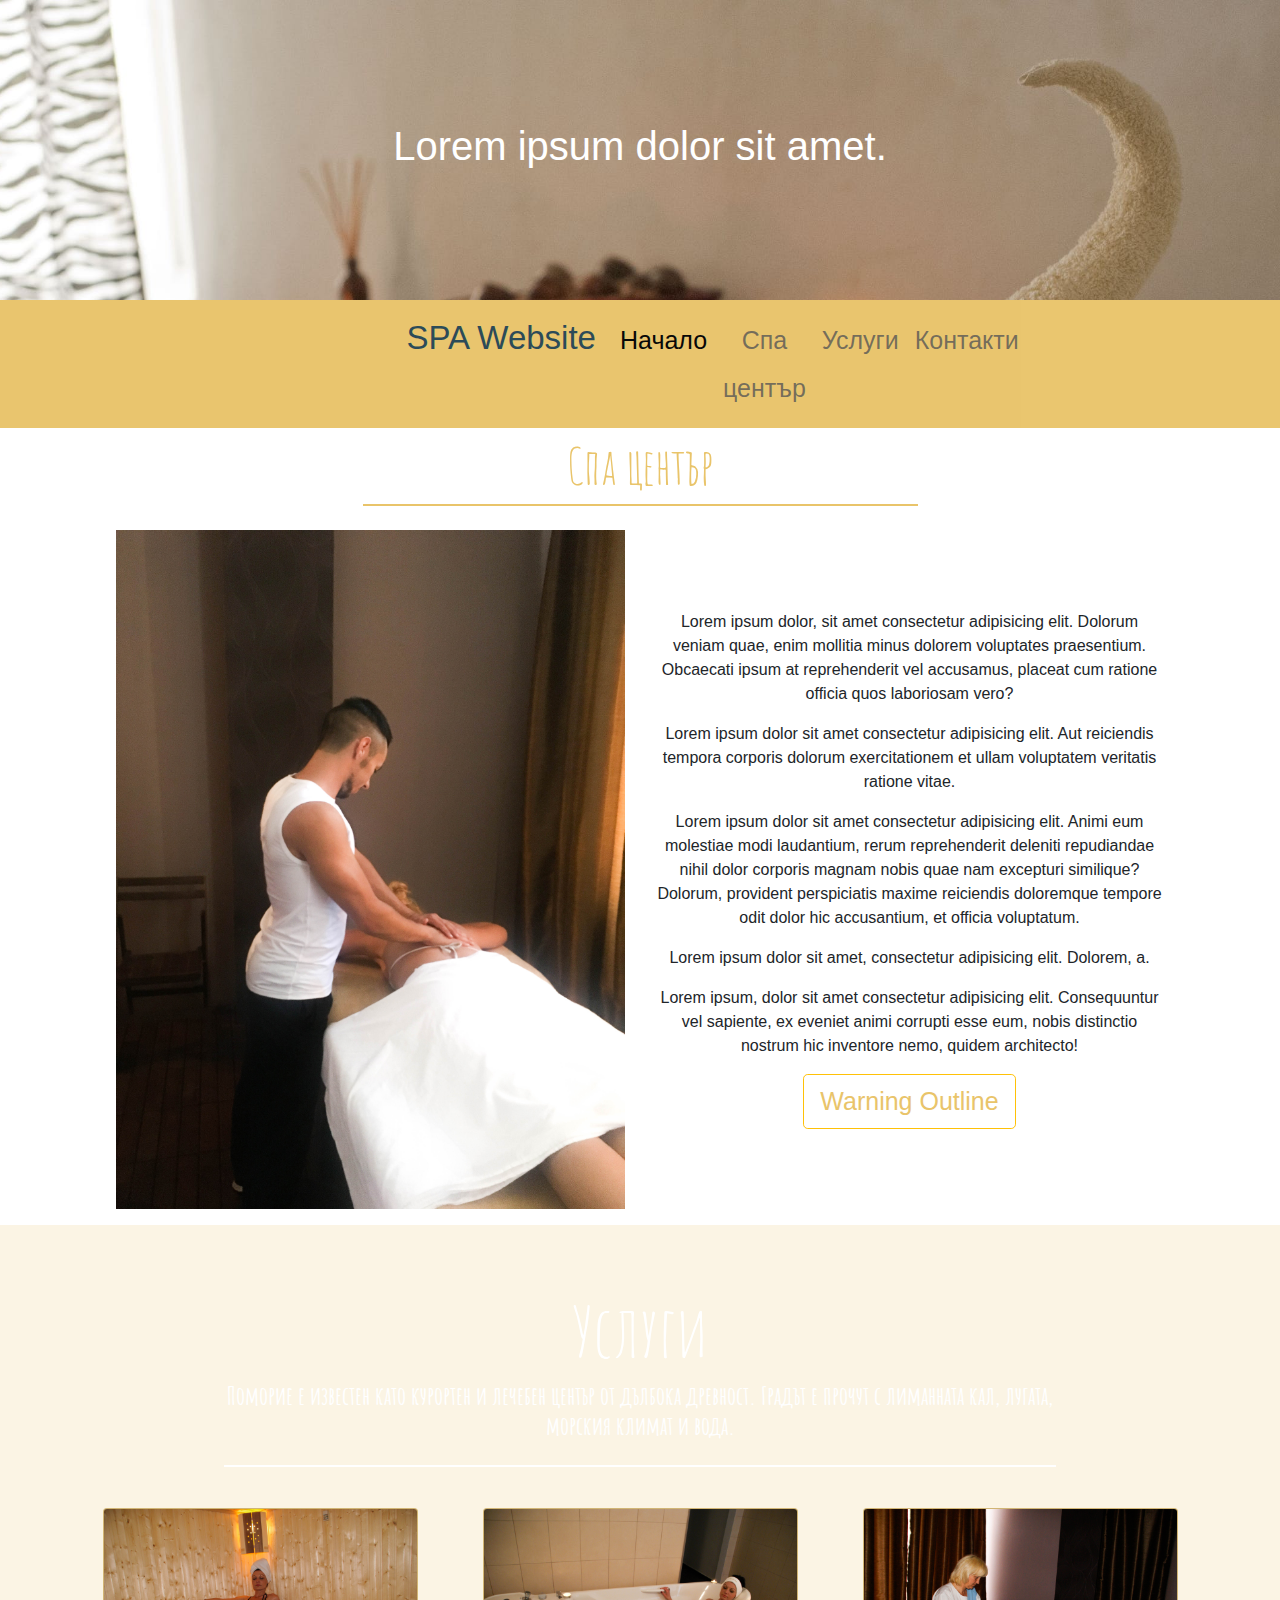
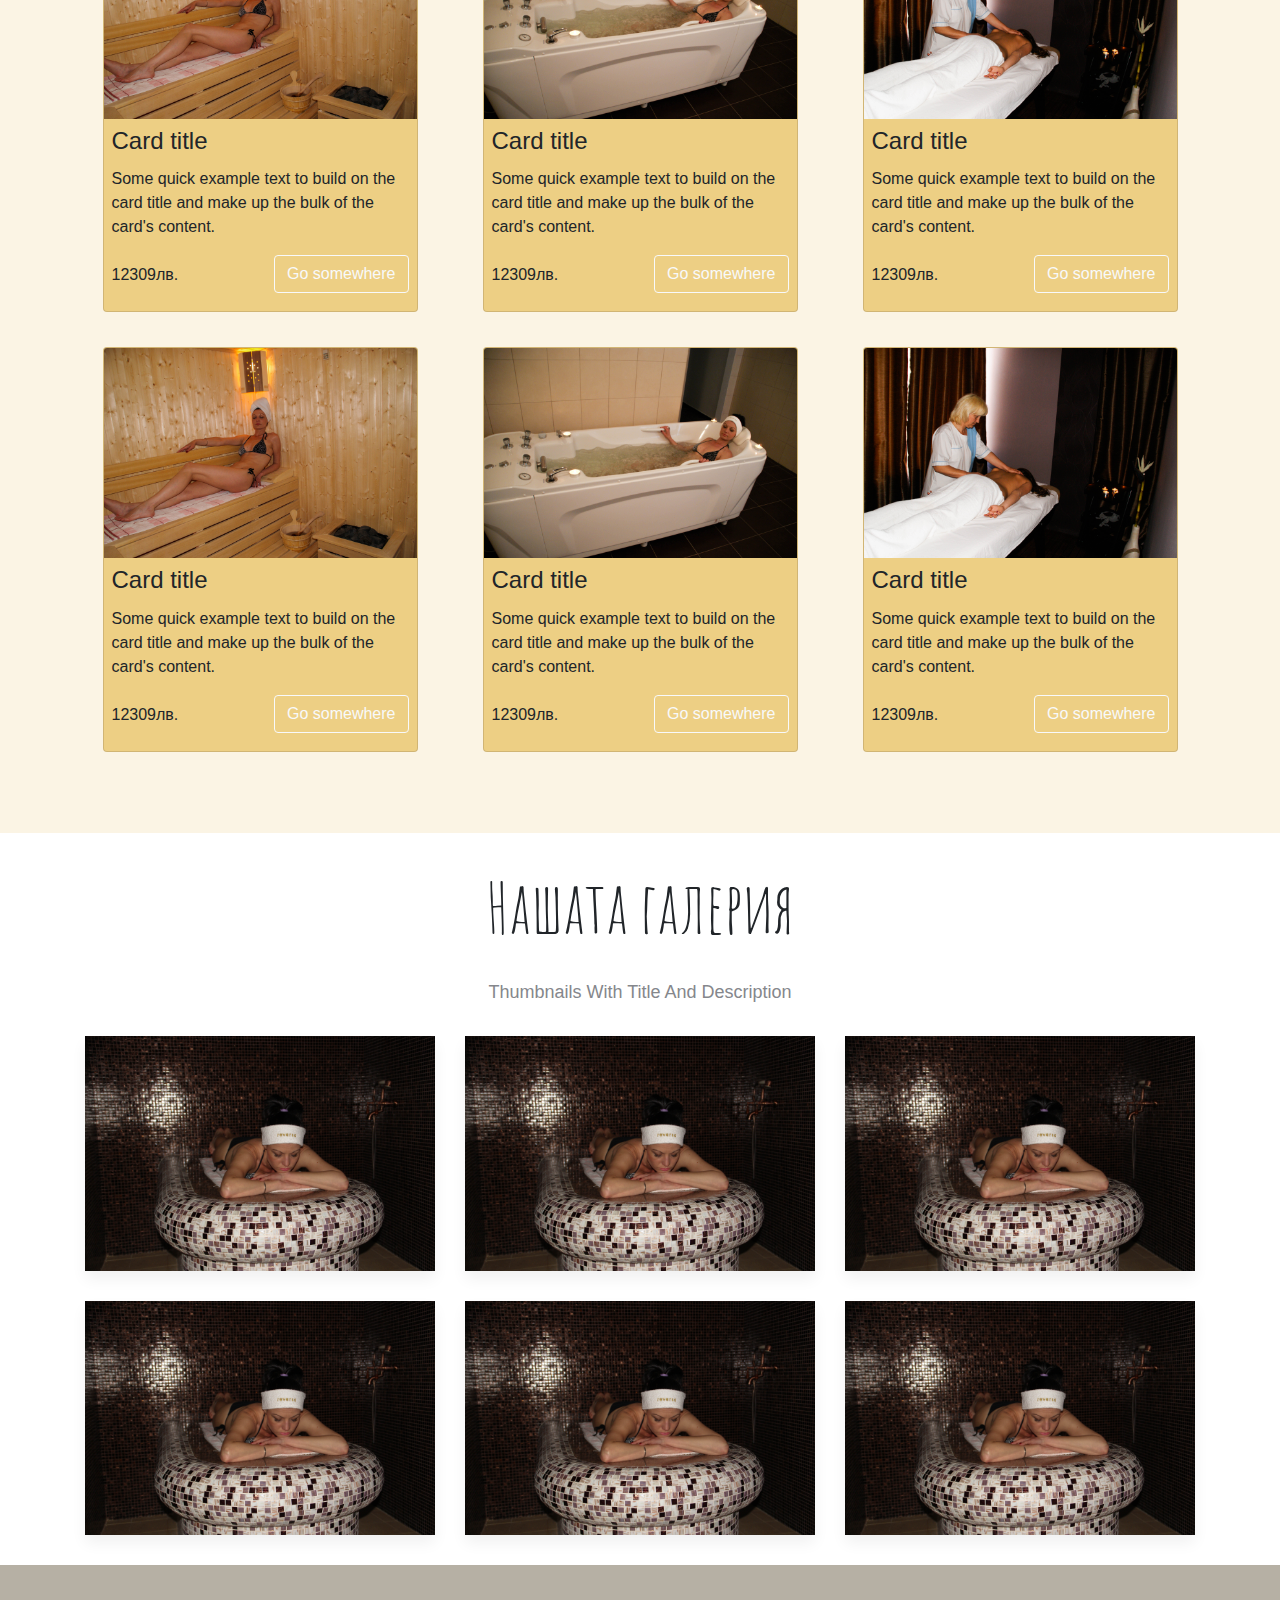
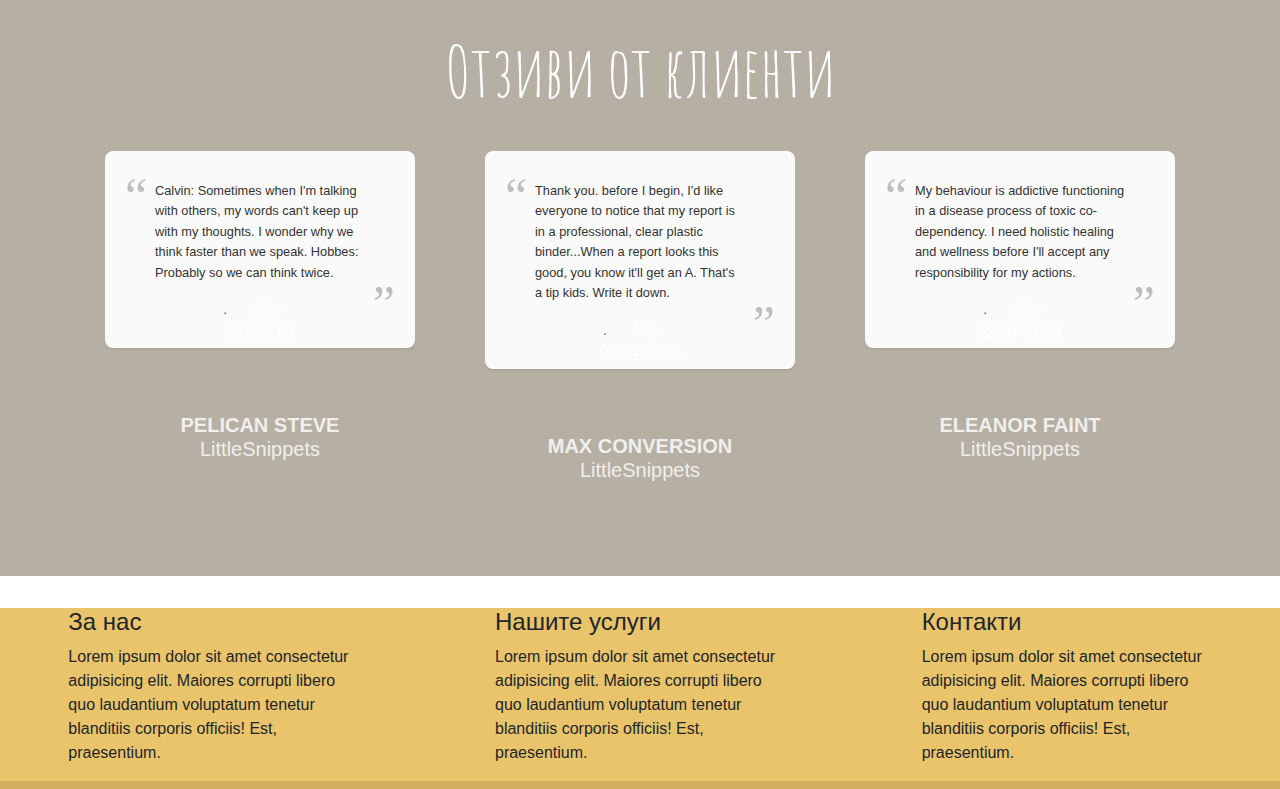
==== index.html @ 21c024e5 "Initial commit" ====
<!DOCTYPE html>
<html lang="en">

<head>
    <meta charset="UTF-8">
    <meta name="viewport" content="width=device-width, initial-scale=1.0">
    <meta http-equiv="X-UA-Compatible" content="ie=edge">
    <title>SPA website</title>
    <link rel="stylesheet" href="css/main.css">
    <link rel="stylesheet" href="https://cdnjs.cloudflare.com/ajax/libs/baguettebox.js/1.11.0/baguetteBox.min.css">
    <link rel="stylesheet" href="https://stackpath.bootstrapcdn.com/bootstrap/4.3.1/css/bootstrap.min.css" integrity="sha384-ggOyR0iXCbMQv3Xipma34MD+dH/1fQ784/j6cY/iJTQUOhcWr7x9JvoRxT2MZw1T"
        crossorigin="anonymous">
    <link href="https://fonts.googleapis.com/css?family=Lato:400,700,900,900i" rel="stylesheet">
    <link href="https://fonts.googleapis.com/css?family=Amatic+SC" rel="stylesheet">


</head>

<body data-spy="scroll" data-target="#main-nav">
    <section id="home">
        <div class="container-fluid heading d-flex align-content-center flex-wrap justify-content-center">
            <h1 class="text-white">Lorem ipsum dolor sit amet.</h1>
        </div>
    </section>


    <section id="spa"></section>

    <nav class="navbar navbar-expand-md navbar-light text-center sticky-top" style="transition: .3s all; opacity: 0.97;"
        id="main-nav">
        <div class="mr-auto ml-auto">
            <div class="container">
                <a class="navbar-brand" href="index.html" style="color:#264653; font-size: 33px; font-weight: 100">SPA
                    Website</a>
                <button class="navbar-toggler" type="button" data-toggle="collapse" data-target="#navbarNav"
                    aria-controls="navbarNav" aria-expanded="false" aria-label="Toggle navigation">
                    <span class="navbar-toggler-icon"></span>
                </button>
                <div class="collapse navbar-collapse" id="navbarNav">
                    <ul class="navbar-nav">
                        <li class="nav-item">
                            <a class="nav-link" href="#home">Начало <span class="sr-only">(current)</span></a>
                        </li>
                        <li class="nav-item">
                            <a class="nav-link" href="#spa">Спа център</a>
                        </li>
                        <li class="nav-item">
                            <a class="nav-link" href="#services">Услуги</a>
                        </li>
                        <li class="nav-item">
                            <a class="nav-link" href="#">Контакти</a>
                        </li>
                    </ul>
                </div>
            </div>
        </div>
    </nav>

    <div class="container">
        <h1 class="text-center font-weight-normal p-2 mb-4 mr-auto ml-auto w-50 " style="border-bottom: 2px solid #e9c46a; color: #e9c46a; font-family: 'Amatic SC', cursive; font-size: 50px">Спа
            център</h1>
        <div class="row m-3">
            <div class="col-lg-6">
                <img src="media/IMG_3784.jpg" style="width:100%">
            </div>
            <div class="col-lg-6 align-self-center">
                <div class="spa-text text-center">
                    <p>Lorem ipsum dolor, sit amet consectetur adipisicing elit. Dolorum veniam quae, enim mollitia
                        minus dolorem voluptates praesentium. Obcaecati ipsum at reprehenderit vel accusamus,
                        placeat
                        cum ratione officia quos laboriosam vero?</p>
                    <p>Lorem ipsum dolor sit amet consectetur adipisicing elit. Aut reiciendis tempora corporis
                        dolorum
                        exercitationem et ullam voluptatem veritatis ratione vitae.</p>
                    <p>Lorem ipsum dolor sit amet consectetur adipisicing elit. Animi eum molestiae modi
                        laudantium,
                        rerum reprehenderit deleniti repudiandae nihil dolor corporis magnam nobis quae nam
                        excepturi
                        similique? Dolorum, provident perspiciatis maxime reiciendis doloremque tempore odit dolor
                        hic
                        accusantium, et officia voluptatum.</p>
                    <p>Lorem ipsum dolor sit amet, consectetur adipisicing elit. Dolorem, a.</p>
                    <p>Lorem ipsum, dolor sit amet consectetur adipisicing elit. Consequuntur vel sapiente, ex
                        eveniet
                        animi corrupti esse eum, nobis distinctio nostrum hic inventore nemo, quidem architecto!</p>
                    <a class="btn btn-outline-warning btn-lg" type="button" style="font-size: 25px;" href="#">Warning
                        Outline</a>
                </div>
            </div>
        </div>
    </div>
    <section id="services">

        <div class="services">
            <div class="jumbotron jumbotron-fluid" style="background-color:#e9c56a2f">
                <div class="services-content">
                    <h1 class="text-center font-weight-medium mr-auto ml-auto w-50 text-white" style="font-family: 'Amatic SC', cursive; font-size: 70px">Услуги</h1>
                    <h5 class="text-center font-weight-bold pb-4 mb-4 mr-auto ml-auto w-90 text-white" style="border-bottom: 2px solid #fff; color: #5f5028; width: 65%; font-family: 'Amatic SC', cursive; font-size: 25px">Поморие
                        е известен като курортен и лечебен център от дълбока древност. Градът е прочут с лиманната кал,
                        лугата,
                        морския климат и вода.</h5>
                    <div class="container">
                        <div class="row">

                            <div class="col-lg">
                                <div class="card">
                                    <div class="card-img-wrap"><img class="card-img-top" src="/media/DSC01696.jpg" alt="Card image cap"></div>
                                    <div class="card-block p-2">
                                        <h4 class="card-title">Card title</h4>
                                        <p class="card-text">Some quick example text to build on the card title and
                                            make up
                                            the bulk of the card's content.</p>
                                        <p class="card-text float-left mt-2">12309лв.</p>
                                        <a href="#" class="btn btn-outline-light float-right">Go somewhere</a>
                                    </div>
                                </div>
                            </div>
                            <div class="col-lg">
                                <div class="card">
                                    <div class="card-img-wrap"><img class="card-img-top" src="media/DSC01702.jpg" alt="Card image cap"></div>
                                    <div class="card-block p-2">
                                        <h4 class="card-title">Card title</h4>
                                        <p class="card-text">Some quick example text to build on the card title and
                                            make up
                                            the bulk of the card's content.</p>
                                        <p class="card-text float-left mt-2">12309лв.</p>
                                        <a href="#" class="btn btn-outline-light float-right">Go somewhere</a>
                                    </div>
                                </div>
                            </div>
                            <div class="col-lg">
                                <div class="card">
                                    <div class="card-img-wrap"><img class="card-img-top" src="/media/DSC01678.jpg" alt="Card image cap"></div>
                                    <div class="card-block p-2">
                                        <h4 class="card-title">Card title</h4>
                                        <p class="card-text">Some quick example text to build on the card title and
                                            make up
                                            the bulk of the card's content.</p>
                                        <p class="card-text float-left mt-2">12309лв.</p>
                                        <a href="#" class="btn btn-outline-light float-right">Go somewhere</a>
                                    </div>
                                </div>
                            </div>
                        </div>
                        <div class="row">

                            <div class="col-lg">
                                <div class="card">
                                    <div class="card-img-wrap"><img class="card-img-top" src="/media/DSC01696.jpg" alt="Card image cap"></div>
                                    <div class="card-block p-2">
                                        <h4 class="card-title">Card title</h4>
                                        <p class="card-text">Some quick example text to build on the card title and
                                            make up
                                            the bulk of the card's content.</p>
                                        <p class="card-text float-left mt-2">12309лв.</p>
                                        <a href="#" class="btn btn-outline-light float-right">Go somewhere</a>
                                    </div>
                                </div>
                            </div>
                            <div class="col-lg">
                                <div class="card">
                                    <div class="card-img-wrap"><img class="card-img-top" src="media/DSC01702.jpg" alt="Card image cap"></div>
                                    <div class="card-block p-2">
                                        <h4 class="card-title">Card title</h4>
                                        <p class="card-text">Some quick example text to build on the card title and
                                            make up
                                            the bulk of the card's content.</p>
                                        <p class="card-text float-left mt-2">12309лв.</p>
                                        <a href="#" class="btn btn-outline-light float-right">Go somewhere</a>
                                    </div>
                                </div>
                            </div>
                            <div class="col-lg">
                                <div class="card">
                                    <div class="card-img-wrap"><img class="card-img-top" src="/media/DSC01678.jpg" alt="Card image cap"></div>
                                    <div class="card-block p-2">
                                        <h4 class="card-title">Card title</h4>
                                        <p class="card-text">Some quick example text to build on the card title and
                                            make up
                                            the bulk of the card's content.</p>
                                        <p class="card-text float-left mt-2">12309лв.</p>
                                        <a href="#" class="btn btn-outline-light float-right">Go somewhere</a>
                                    </div>
                                </div>
                            </div>
                        </div>
                    </div>

                </div>
            </div>
        </div>
    </section>

    <div class="container gallery-container">

        <h1 class="font-weight-light text-center" style="font-family: 'Amatic SC', cursive; font-size: 70px">Нашата
            галерия</h1>

        <p class="page-description text-center">Thumbnails With Title And Description</p>

        <div class="tz-gallery">

            <div class="row">

                <div class="col-sm-6 col-md-4">
                    <div class="thumbnail">
                        <a class="lightbox" href="./media/DSC01730.jpg">
                            <div class="card-img-wrap"><img src="./media/DSC01730.jpg" alt="Park"></div>
                        </a>
                    </div>
                </div>
                <div class="col-sm-6 col-md-4">
                    <div class="thumbnail">
                        <a class="lightbox" href="./media/DSC01730.jpg">
                            <div class="card-img-wrap"><img src="./media/DSC01730.jpg" alt="Park"></div>
                        </a>
                    </div>
                </div>
                <div class="col-sm-6 col-md-4">
                    <div class="thumbnail">
                        <a class="lightbox" href="./media/DSC01730.jpg">
                            <div class="card-img-wrap"><img src="./media/DSC01730.jpg" alt="Park"></div>
                        </a>
                    </div>
                </div>
                <div class="col-sm-6 col-md-4">
                    <div class="thumbnail">
                        <a class="lightbox" href="./media/DSC01730.jpg">
                            <div class="card-img-wrap"><img src="./media/DSC01730.jpg" alt="Park"></div>
                        </a>
                    </div>
                </div>
                <div class="col-sm-6 col-md-4">
                    <div class="thumbnail">
                        <a class="lightbox" href="./media/DSC01730.jpg">
                            <div class="card-img-wrap"><img src="./media/DSC01730.jpg" alt="Park"></div>
                        </a>
                    </div>
                </div>
                <div class="col-sm-6 col-md-4">
                    <div class="thumbnail">
                        <a class="lightbox" href="./media/DSC01730.jpg">
                            <div class="card-img-wrap"><img src="./media/DSC01730.jpg" alt="Park"></div>
                        </a>
                    </div>
                </div>


            </div>

        </div>
    </div>

    <div style="background-image: url('/media/IMG_3906.jpg'); height: 100%; width: 100%; background-position: center; background-attachment: fixed; background-repeat: no-repeat; background-size: cover; z-index: 1;">
        <div class="jumbotron jumbotron-fluid" style="background-color:#4d402169">
            <div class="services-content">
                <h1 class="text-center font-weight-medium mr-auto ml-auto w-50 text-white" style="font-family: 'Amatic SC', cursive; font-size: 70px">Отзиви
                    от клиенти</h1>
                <div class="container">
                    <div class="row">
                        <div class="col-lg">
                            <figure class="snip1192">
                                <blockquote>Calvin: Sometimes when I'm talking with others, my words can't keep up with
                                    my
                                    thoughts. I wonder why we think faster than we speak. Hobbes: Probably so we can
                                    think
                                    twice. </blockquote>
                                <div class="author">
                                    <img src="https://s3-us-west-2.amazonaws.com/s.cdpn.io/331810/sq-sample1.jpg" alt="sq-sample1" />
                                    <h5>Pelican Steve <span> LittleSnippets</span></h5>
                                </div>
                            </figure>
                        </div>
                        <div class="col-lg">
                            <figure class="snip1192 hover">
                                <blockquote>Thank you. before I begin, I'd like everyone to notice that my report is in
                                    a
                                    professional, clear plastic binder...When a report looks this good, you know it'll
                                    get
                                    an A. That's a tip kids. Write it down.</blockquote>
                                <div class="author">
                                    <img src="https://s3-us-west-2.amazonaws.com/s.cdpn.io/331810/sq-sample24.jpg" alt="sq-sample24" />
                                    <h5>Max Conversion<span> LittleSnippets</span></h5>
                                </div>
                            </figure>
                        </div>
                        <div class="col-lg">
                            <figure class="snip1192">
                                <blockquote>My behaviour is addictive functioning in a disease process of toxic
                                    co-dependency. I need holistic healing and wellness before I'll accept any
                                    responsibility for my actions.</blockquote>
                                <div class="author">
                                    <img src="https://s3-us-west-2.amazonaws.com/s.cdpn.io/331810/sq-sample29.jpg" alt="sq-sample29" />
                                    <h5>Eleanor Faint<span> LittleSnippets</span></h5>
                                </div>
                            </figure>
                        </div>
                    </div>
                </div>
            </div>
        </div>
    </div>

    <!-- Footer -->
    <footer class="footer" style="background-color: #e9c46a;">
        <div class="container-fluid">
            <div class="row justify-content-around">
                <div class="col-md-3">
                    <h4>За нас</h4>
                    <p>Lorem ipsum dolor sit amet consectetur adipisicing elit. Maiores corrupti libero quo
                        laudantium
                        voluptatum tenetur blanditiis corporis officiis! Est, praesentium.</p>
                </div>
                <div class="col-md-3">
                    <h4>Нашите услуги</h4>
                    <p>Lorem ipsum dolor sit amet consectetur adipisicing elit. Maiores corrupti libero quo
                        laudantium
                        voluptatum tenetur blanditiis corporis officiis! Est, praesentium.</p>
                </div>
                <div class="col-md-3">
                    <h4>Контакти</h4>
                    <p>Lorem ipsum dolor sit amet consectetur adipisicing elit. Maiores corrupti libero quo
                        laudantium
                        voluptatum tenetur blanditiis corporis officiis! Est, praesentium.</p>
                </div>
            </div>
        </div>


        <!-- Copyright -->
        <div class="footer-copyright text-center py-3 text-white w-100" style="background-color: #846f3b3f">©
            2019
            Copyright:
            <a href="index.html" class="text-white"> SpaWebsite.com</a>
        </div>
    </footer>
    <!-- Footer -->

    <script src="https://cdnjs.cloudflare.com/ajax/libs/baguettebox.js/1.11.0/baguetteBox.js"></script>

    <script src="https://code.jquery.com/jquery-3.3.1.min.js" integrity="sha256-FgpCb/KJQlLNfOu91ta32o/NMZxltwRo8QtmkMRdAu8="
        crossorigin="anonymous"></script>
    <script src="https://cdnjs.cloudflare.com/ajax/libs/popper.js/1.14.7/umd/popper.min.js" integrity="sha384-UO2eT0CpHqdSJQ6hJty5KVphtPhzWj9WO1clHTMGa3JDZwrnQq4sF86dIHNDz0W1"
        crossorigin="anonymous"></script>
    <script src="https://stackpath.bootstrapcdn.com/bootstrap/4.3.1/js/bootstrap.min.js" integrity="sha384-JjSmVgyd0p3pXB1rRibZUAYoIIy6OrQ6VrjIEaFf/nJGzIxFDsf4x0xIM+B07jRM"
        crossorigin="anonymous"></script>
    <script q="">
        // trigger image popover for the gallery
        baguetteBox.run('.tz-gallery');

        // spy where user is 
        $('body').scrollspy({
            target: '#main-nav'
        });

        // Add smooth scrolling
        $('#main-nav a').on('click', function (e) {
            // Check for a hash value
            if (this.hash !== '') {
                // Prevent default behavior
                e.preventDefault();

                // Store hash
                const hash = this.hash;

                // Animate smooth scroll
                $('html, body').animate({
                    scrollTop: $(hash).offset().top
                }, 500, function () {
                    // Add hash to URL after scroll
                    window.location.hash = hash;
                });
            }
        });
    </script>
</body>

</html>
---- css/main.css ----
body{
    padding: 0;
    margin: 0;
}

.active {
  color: #000000 !important;
}

nav {
    background-color: #e9c46a;
}

nav ul li a {
    transition: .3s all;
    font-size: 25px;
    line-height: 48px;
    font-weight: 300;
    color: rgba(80, 80, 80, 0.788) !important;
}

nav ul li a:hover {
    color: #000000 !important;
  }

.heading {
    background-image: url("/media/header.jpg");
    background-size: cover;
    background-position: bottom;
    width: 100%;
    height: 300px;
    background-attachment: fixed;
}

.btn-outline-warning {
  color: #e9c46a !important;
}

.btn-outline-warning:hover {
  color: #FFF !important;
  background-color: #e9c46a !important;
}

.services {
  /* The image used */
  background-image: url("/media/uslugi-bg.jpg");
  /* Full height */
  height: 100%; 
  width: 100%;
  
  /* Center and scale the image nicely */
  background-position: center;
  background-attachment: fixed;
  background-repeat: no-repeat;
  background-size: cover;
  z-index: 1;
}

.card {
  margin: 5%;
  background-color: #e9c56ac9 !important;
  transition: .3s;

}

.card-img-wrap {
  overflow: hidden;
  position: relative;
}
.card-img-wrap:after {
  content: '';
  position: absolute;
  top: 0; left: 0; right: 0; bottom: 0;
  background: rgba(255,255,255,0.3);
  opacity: 0;
  transition: opacity .25s;
}
.card-img-wrap img {
  transition: transform .3s;
  width: 100%;
}
.card:hover img {
  transform: scale(1.2) rotate(2deg);
}

.card:hover {
  opacity: 1;
  background: #e9c56ae0 !important;
  transition: .3s;
  color: #FFF;
}

.card:hover .card-title {
  position: relative;
}

.gallery-container p.page-description {
  text-align: center;
  margin: 30px auto;
  font-size: 18px;
  color: #85878c;
}

.tz-gallery .thumbnail {
  padding: 0;
  margin-bottom: 30px;
  background-color: #fff;
  border-radius: 4px;
  border: none;
  transition: 0.15s ease-in-out;
  box-shadow: 0 8px 15px rgba(0, 0, 0, 0.06);
}

.thumbnail:hover img {
  transform: scale(1.2) rotate(-2deg);
}

.tz-gallery .lightbox img {
  width: 100%;
}

.tz-gallery .caption{
  padding: 26px 30px;
  text-align: center;
}

.tz-gallery .caption h3 {
  font-size: 14px;
  font-weight: bold;
  margin-top: 0;
}

.tz-gallery .caption p {
  font-size: 12px;
  color: #7b7d7d;
  margin: 0;
}

.baguetteBox-button {
  background-color: transparent !important;
}


@import url(https://maxcdn.bootstrapcdn.com/font-awesome/4.4.0/css/font-awesome.min.css);
@import url(https://fonts.googleapis.com/css?family=Raleway:400,800);
figure.snip1192 {
  font-family: 'Raleway', Arial, sans-serif;
  position: relative;
  overflow: hidden;
  /* margin: 10px; */
  margin: 30px auto;
  min-width: 220px;
  max-width: 310px;
  width: 100%;
  color: #333;
  text-align: left;
  box-shadow: none !important;
}
figure.snip1192 * {
  -webkit-box-sizing: border-box;
  box-sizing: border-box;
}
figure.snip1192 img {
  max-width: 100%;
  height: 100px;
  width: 100px;
  border-radius: 50%;
  margin-bottom: 15px;
  display: inline-block;
  z-index: 1;
  position: relative;
}
figure.snip1192 blockquote {
  margin: 0;
  display: block;
  border-radius: 8px;
  position: relative;
  background-color: #fafafa;
  padding: 30px 50px 65px 50px;
  font-size: 0.8em;
  font-weight: 500;
  margin: 0 0 -50px;
  line-height: 1.6em;
  box-shadow: 0 0 5px rgba(0, 0, 0, 0.15);
}
figure.snip1192 blockquote:before,
figure.snip1192 blockquote:after {
  font-family: 'FontAwesome';
  content: "\201C";
  position: absolute;
  font-size: 50px;
  opacity: 0.3;
  font-style: normal;
}
figure.snip1192 blockquote:before {
  top: 35px;
  left: 20px;
}
figure.snip1192 blockquote:after {
  content: "\201D";
  right: 20px;
  bottom: 35px;
}
figure.snip1192 .author {
  margin: 0;
  text-transform: uppercase;
  text-align: center;
  color: #ffffff;
}
figure.snip1192 .author h5 {
  opacity: 0.8;
  margin: 0;
  font-weight: 800;
}
figure.snip1192 .author h5 span {
  font-weight: 400;
  text-transform: none;
  display: block;
}
/* Demo purposes only */
body {
  background-color: #212121;
}


@media only screen and (min-width: 768px) {
  .navbar-brand {
    float: left !important;
  }
}
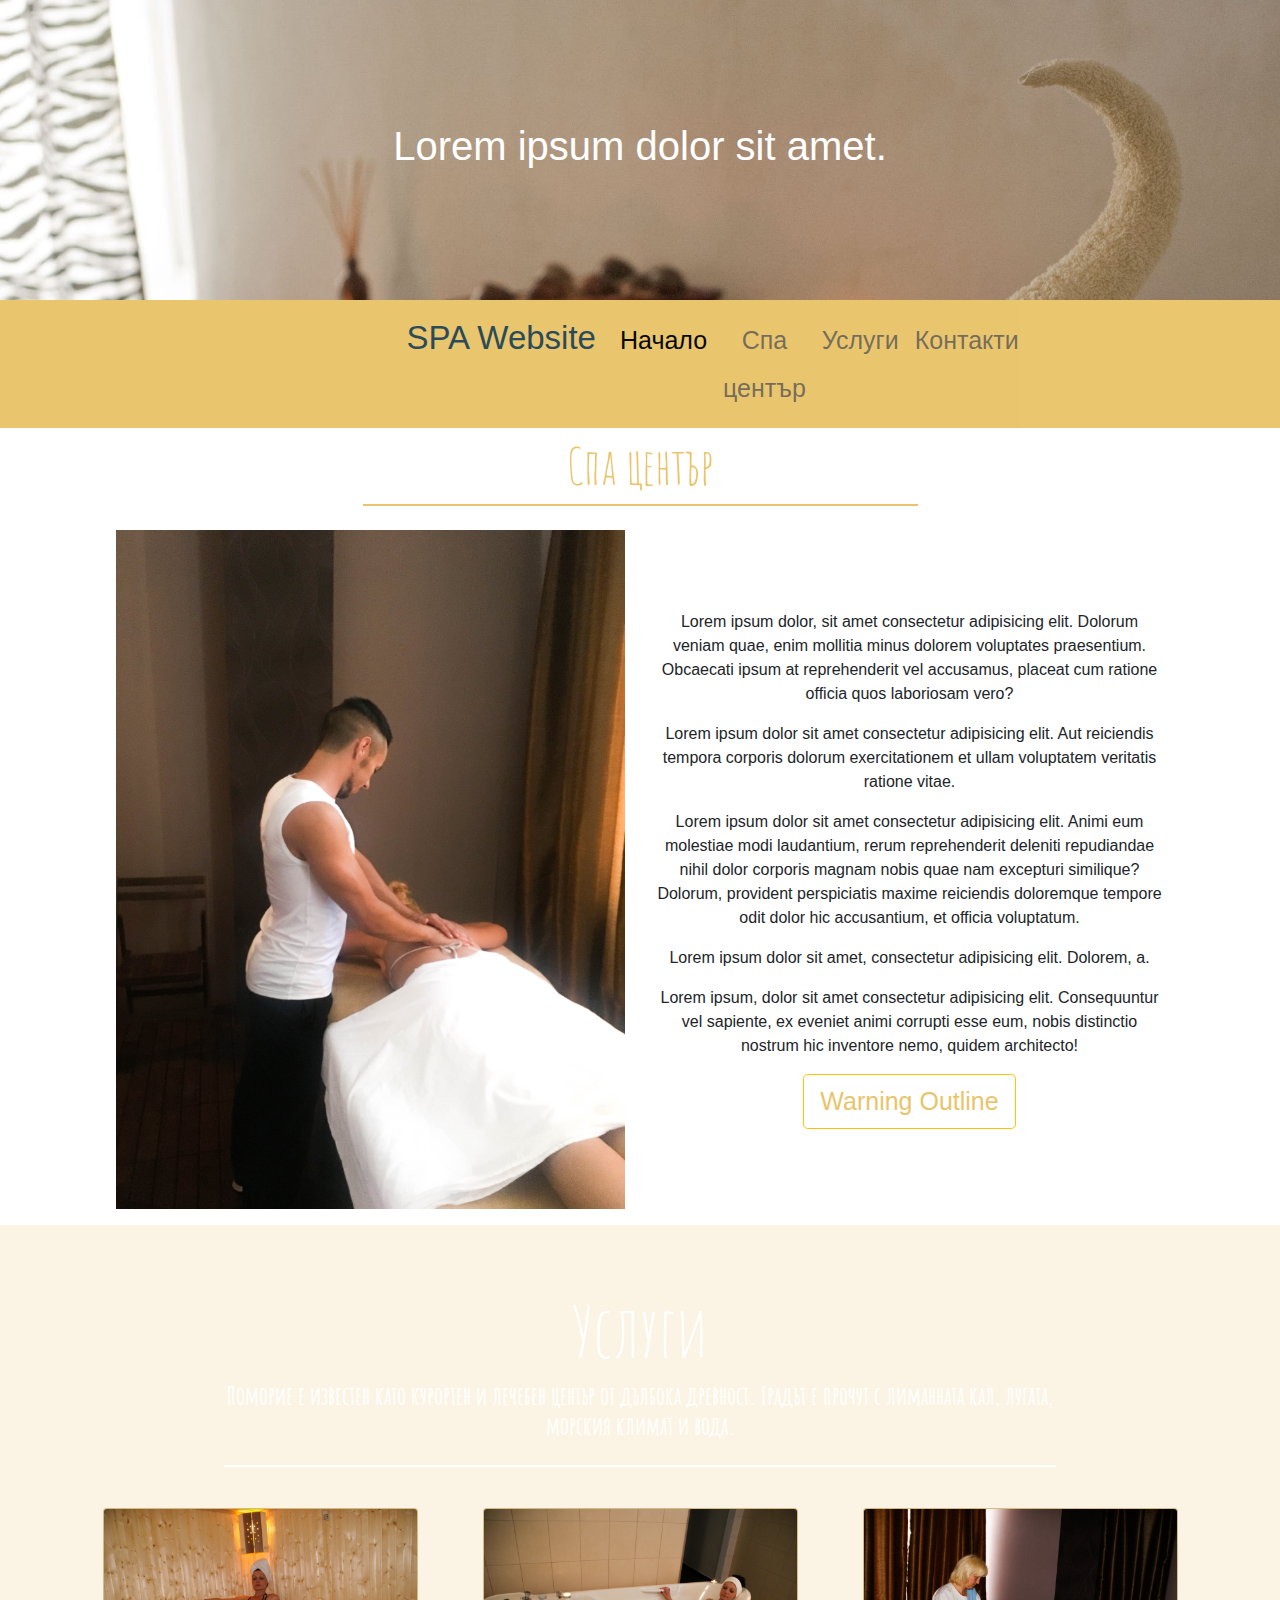
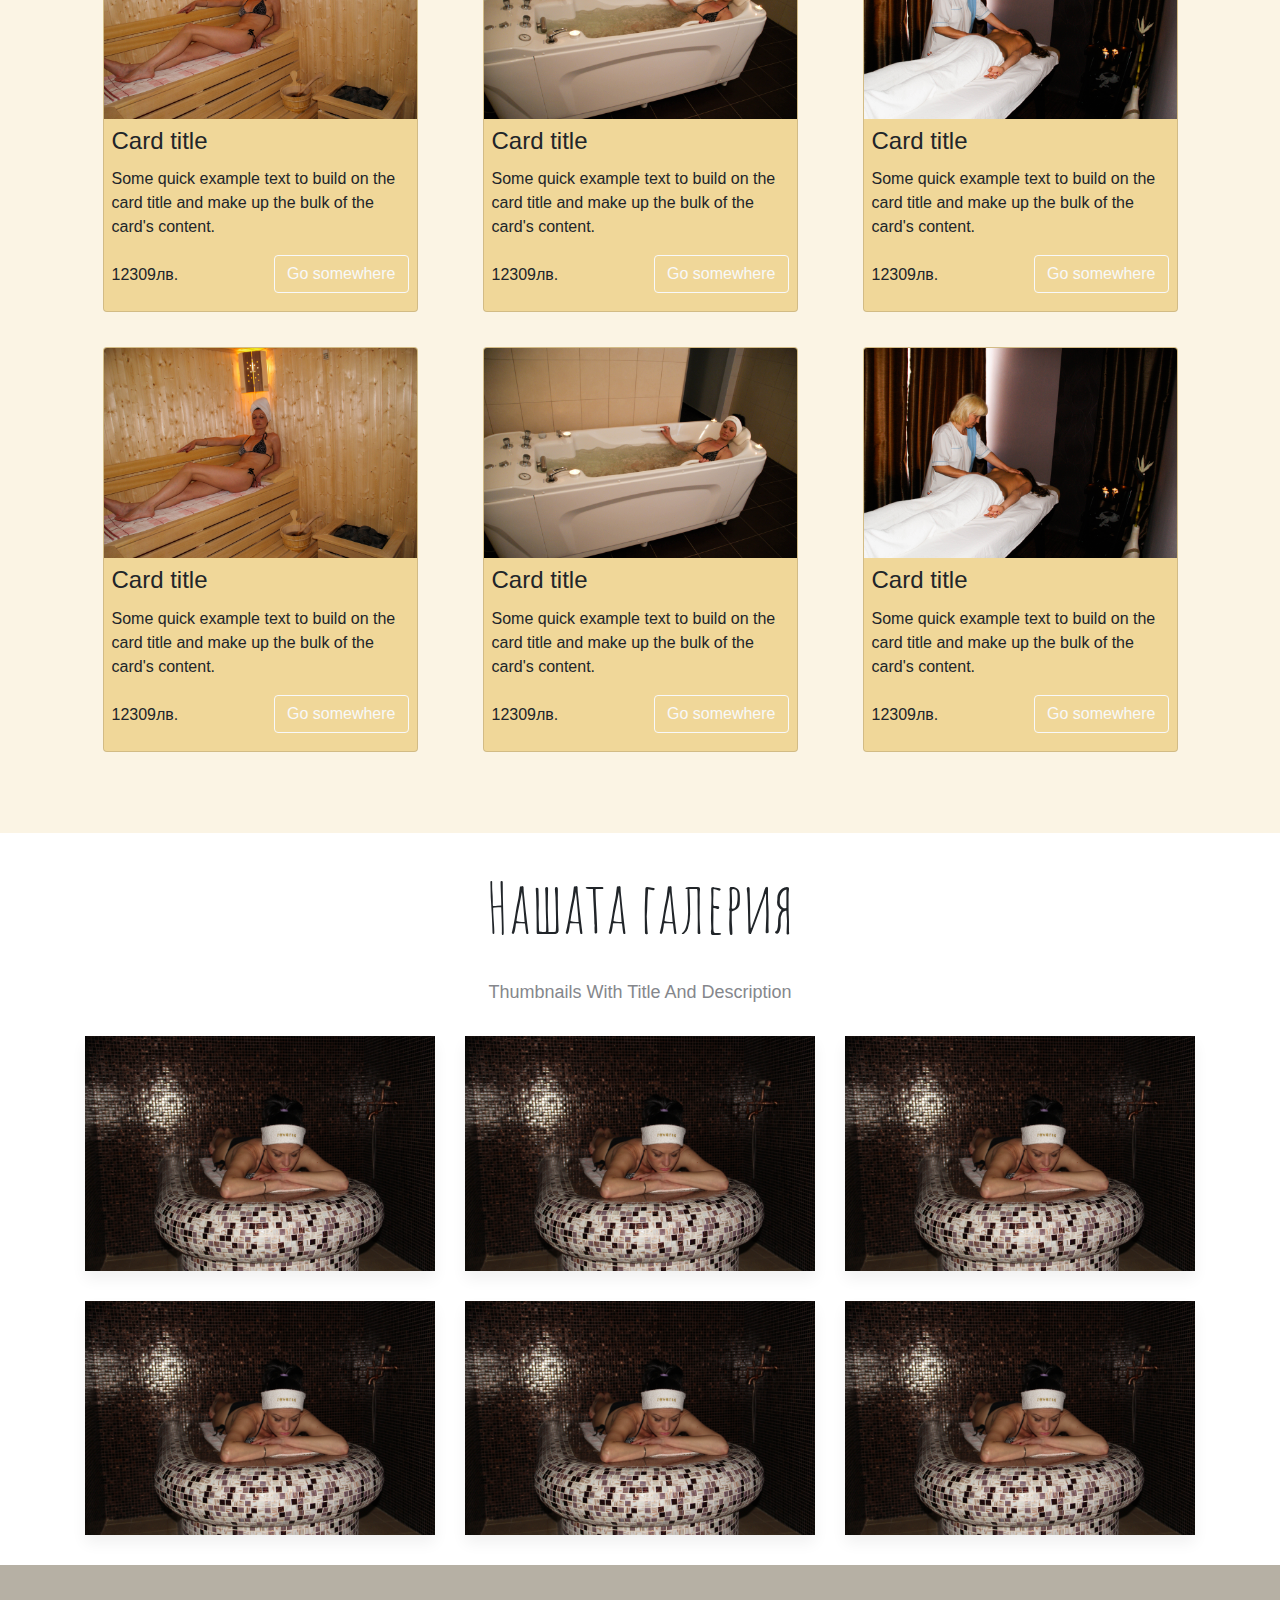
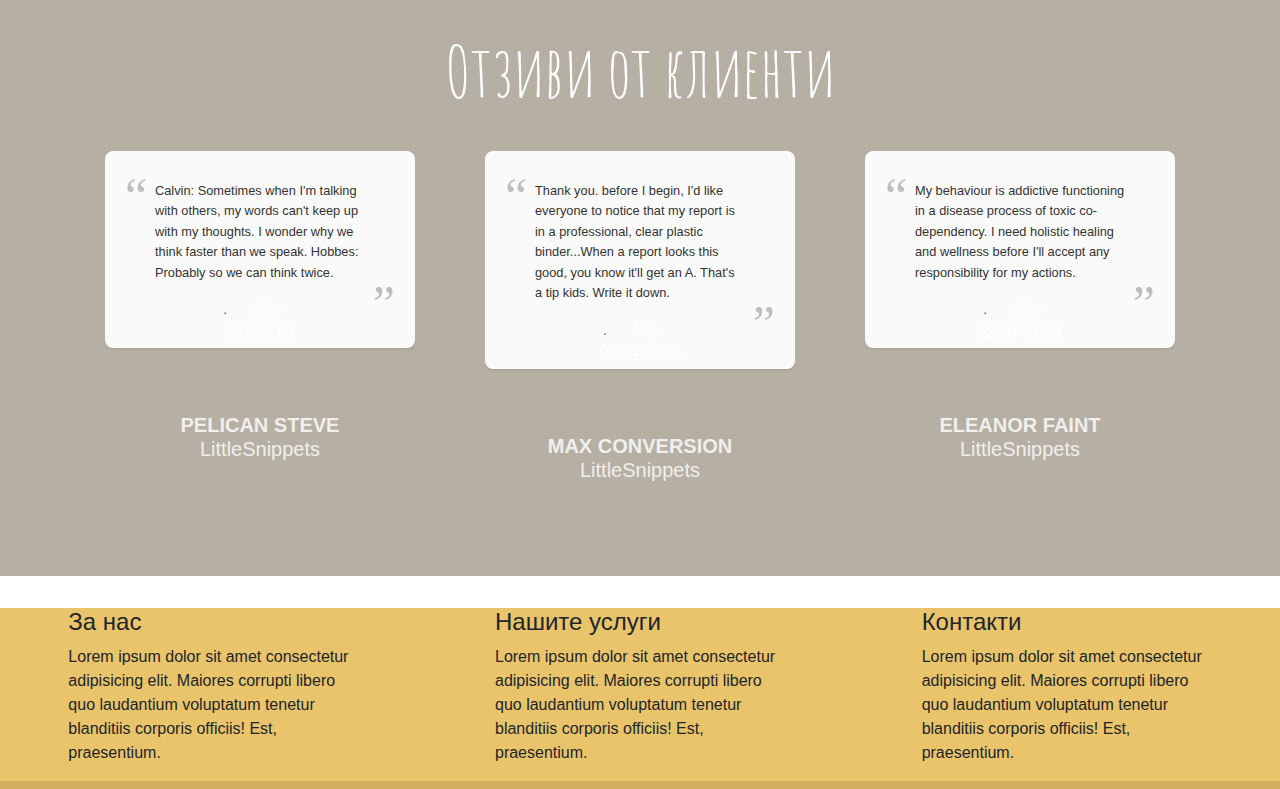
==== commit d9371883: "img bugs" ====
--- a/index.html
+++ b/index.html
@@ -104,7 +104,7 @@
 
                             <div class="col-lg">
                                 <div class="card">
-                                    <div class="card-img-wrap"><img class="card-img-top" src="/media/DSC01696.jpg" alt="Card image cap"></div>
+                                    <div class="card-img-wrap"><img class="card-img-top" src="media/DSC01696.jpg" alt="Card image cap"></div>
                                     <div class="card-block p-2">
                                         <h4 class="card-title">Card title</h4>
                                         <p class="card-text">Some quick example text to build on the card title and
@@ -130,7 +130,7 @@
                             </div>
                             <div class="col-lg">
                                 <div class="card">
-                                    <div class="card-img-wrap"><img class="card-img-top" src="/media/DSC01678.jpg" alt="Card image cap"></div>
+                                    <div class="card-img-wrap"><img class="card-img-top" src="media/DSC01678.jpg" alt="Card image cap"></div>
                                     <div class="card-block p-2">
                                         <h4 class="card-title">Card title</h4>
                                         <p class="card-text">Some quick example text to build on the card title and
@@ -146,7 +146,7 @@
 
                             <div class="col-lg">
                                 <div class="card">
-                                    <div class="card-img-wrap"><img class="card-img-top" src="/media/DSC01696.jpg" alt="Card image cap"></div>
+                                    <div class="card-img-wrap"><img class="card-img-top" src="media/DSC01696.jpg" alt="Card image cap"></div>
                                     <div class="card-block p-2">
                                         <h4 class="card-title">Card title</h4>
                                         <p class="card-text">Some quick example text to build on the card title and
@@ -172,7 +172,7 @@
                             </div>
                             <div class="col-lg">
                                 <div class="card">
-                                    <div class="card-img-wrap"><img class="card-img-top" src="/media/DSC01678.jpg" alt="Card image cap"></div>
+                                    <div class="card-img-wrap"><img class="card-img-top" src="media/DSC01678.jpg" alt="Card image cap"></div>
                                     <div class="card-block p-2">
                                         <h4 class="card-title">Card title</h4>
                                         <p class="card-text">Some quick example text to build on the card title and
@@ -251,7 +251,7 @@
         </div>
     </div>
 
-    <div style="background-image: url('/media/IMG_3906.jpg'); height: 100%; width: 100%; background-position: center; background-attachment: fixed; background-repeat: no-repeat; background-size: cover; z-index: 1;">
+    <div style="background-image: url('media/IMG_3906.jpg'); height: 100%; width: 100%; background-position: center; background-attachment: fixed; background-repeat: no-repeat; background-size: cover; z-index: 1;">
         <div class="jumbotron jumbotron-fluid" style="background-color:#4d402169">
             <div class="services-content">
                 <h1 class="text-center font-weight-medium mr-auto ml-auto w-50 text-white" style="font-family: 'Amatic SC', cursive; font-size: 70px">Отзиви
--- a/css/main.css
+++ b/css/main.css
@@ -24,7 +24,7 @@
   }
 
 .heading {
-    background-image: url("/media/header.jpg");
+    background-image: url("../media/header.jpg") !important;
     background-size: cover;
     background-position: bottom;
     width: 100%;
@@ -43,7 +43,7 @@
 
 .services {
   /* The image used */
-  background-image: url("/media/uslugi-bg.jpg");
+  background-image: url("../media/uslugi-bg.jpg");
   /* Full height */
   height: 100%; 
   width: 100%;
@@ -58,7 +58,7 @@
 
 .card {
   margin: 5%;
-  background-color: #e9c56ac9 !important;
+  background-color: #e9c56a9d !important;
   transition: .3s;
 
 }
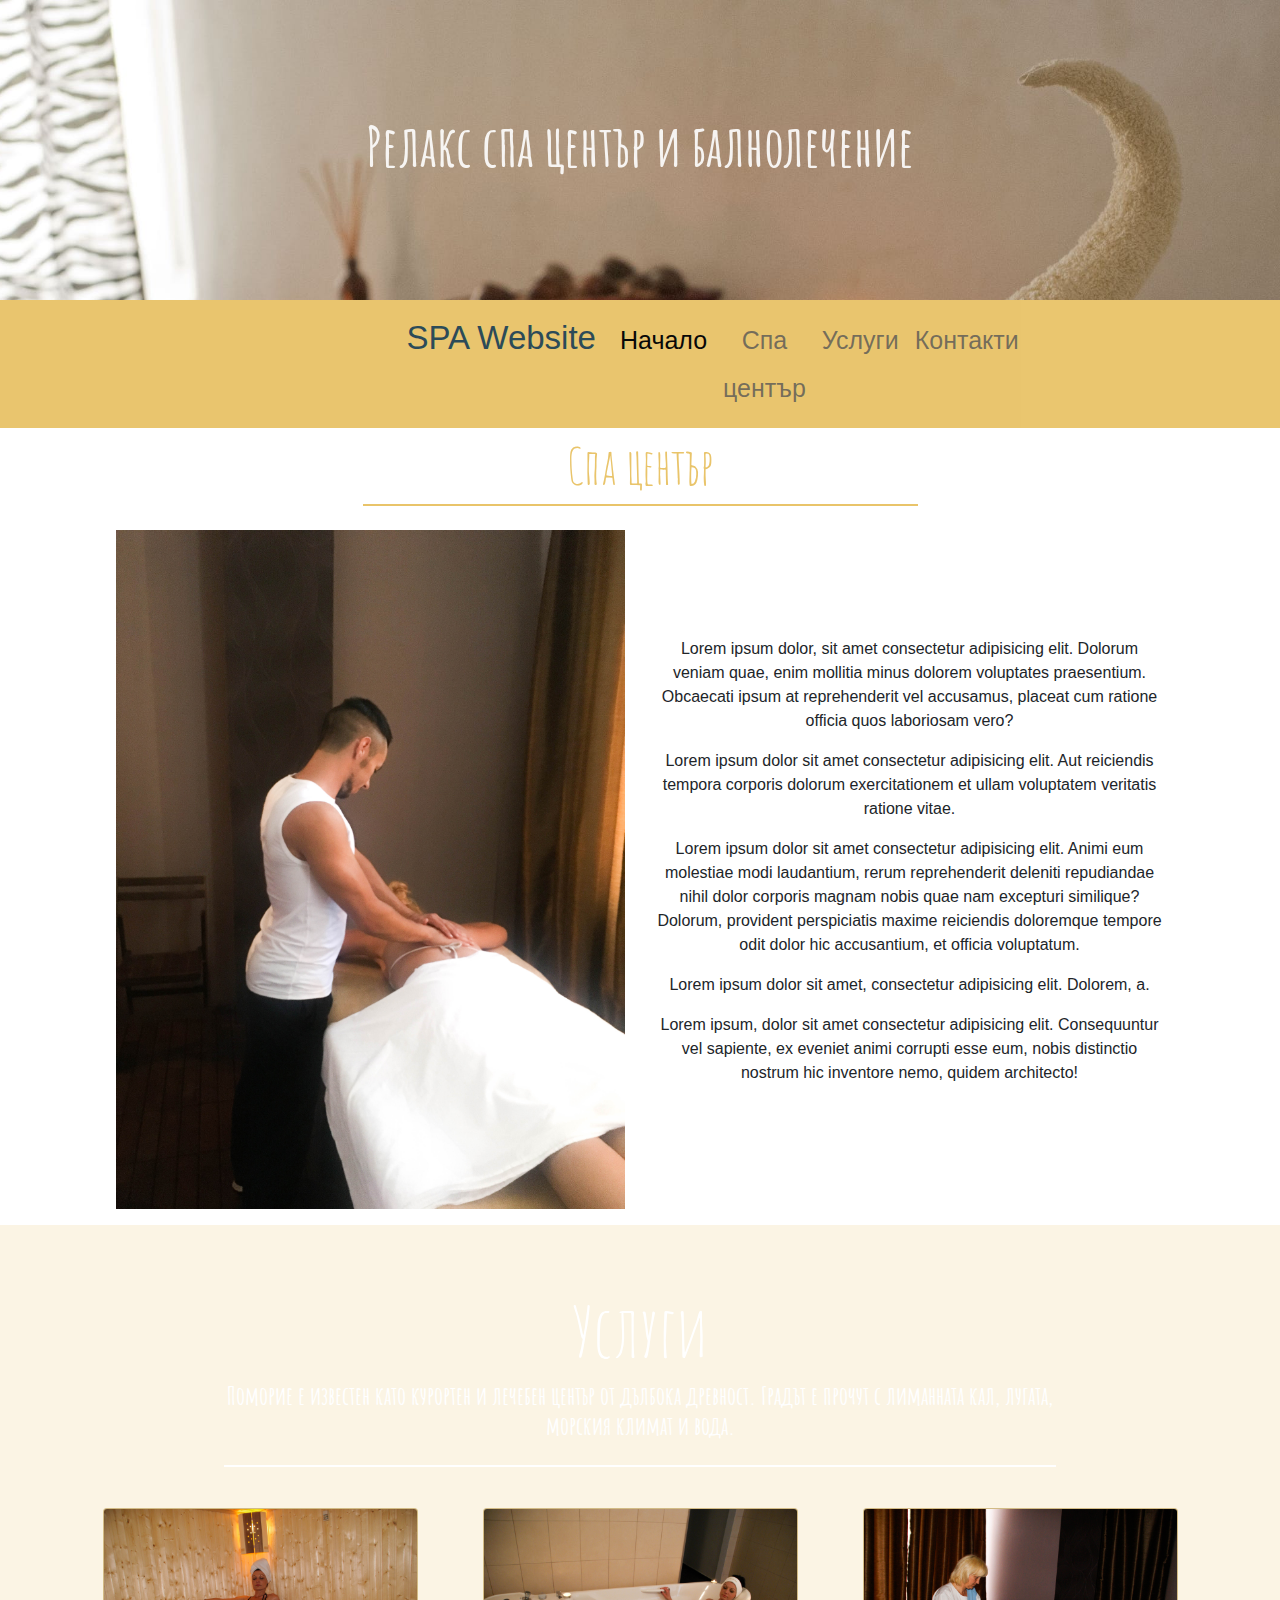
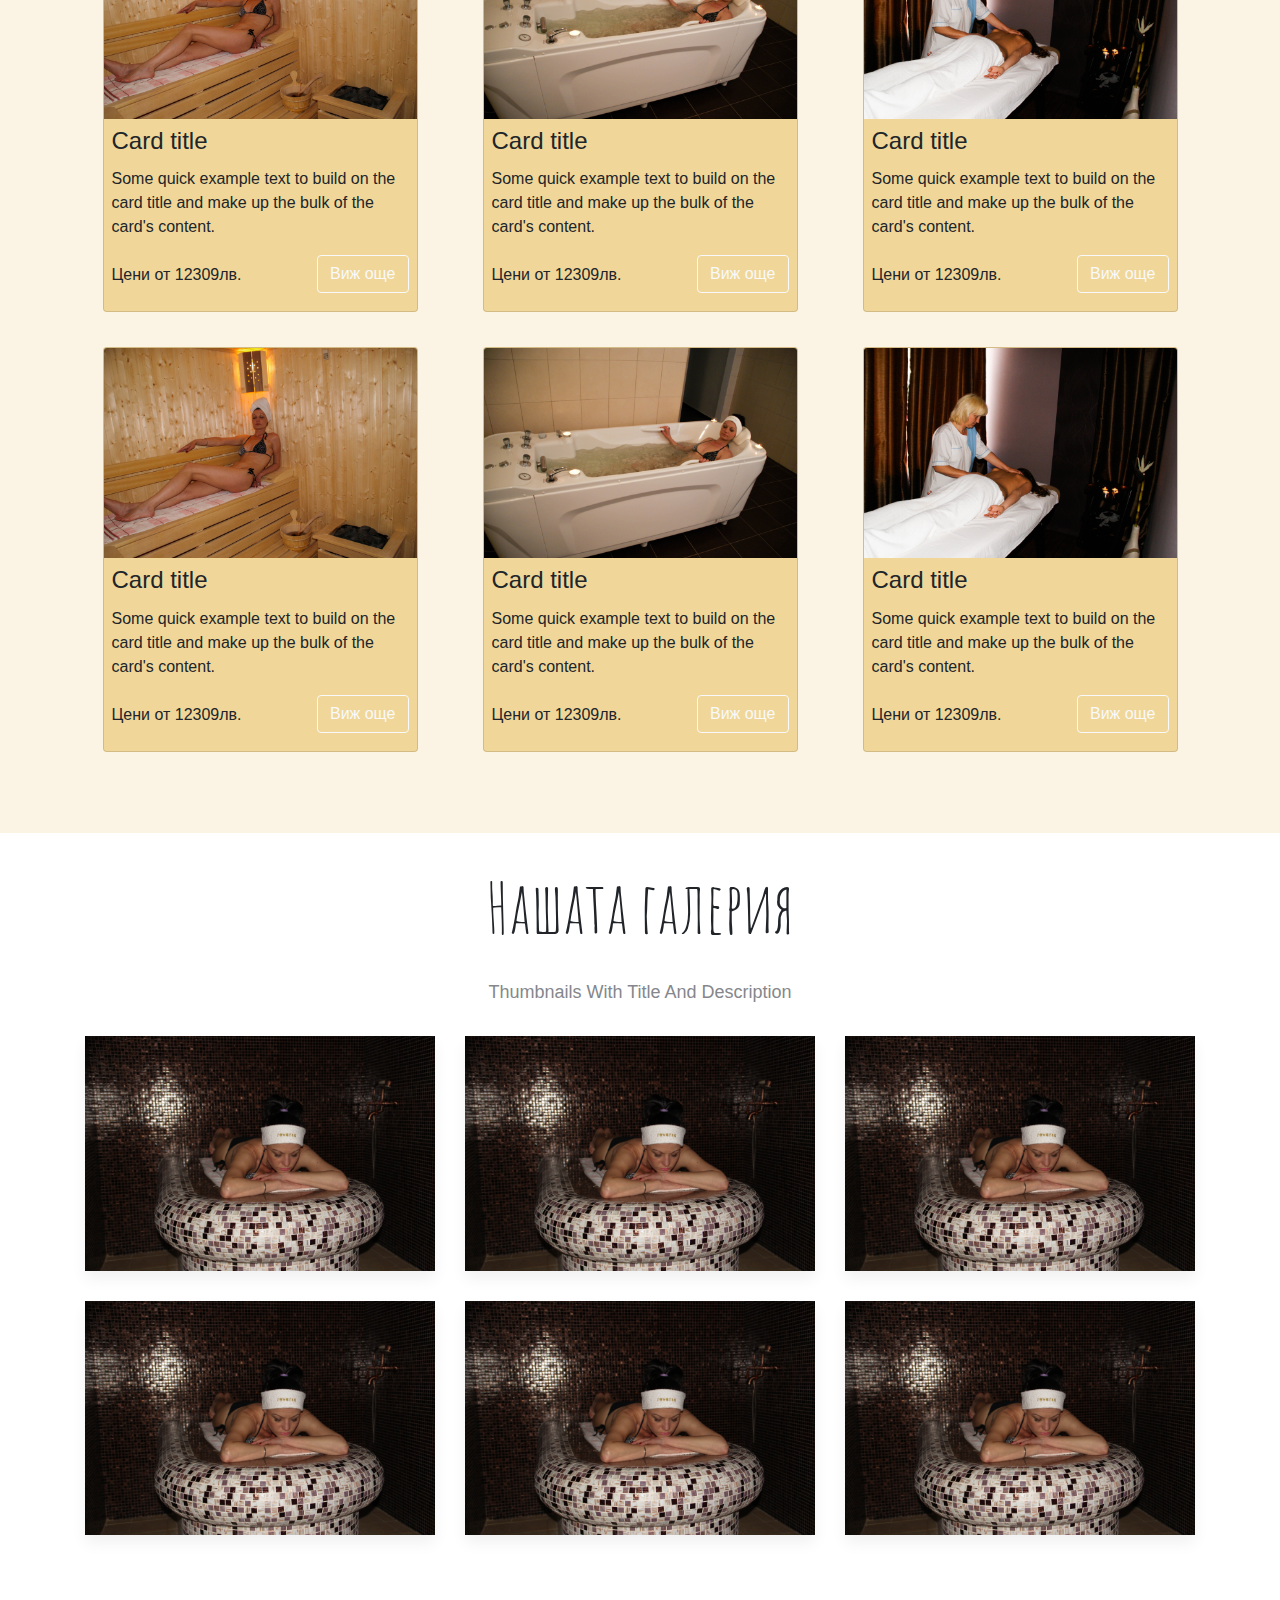
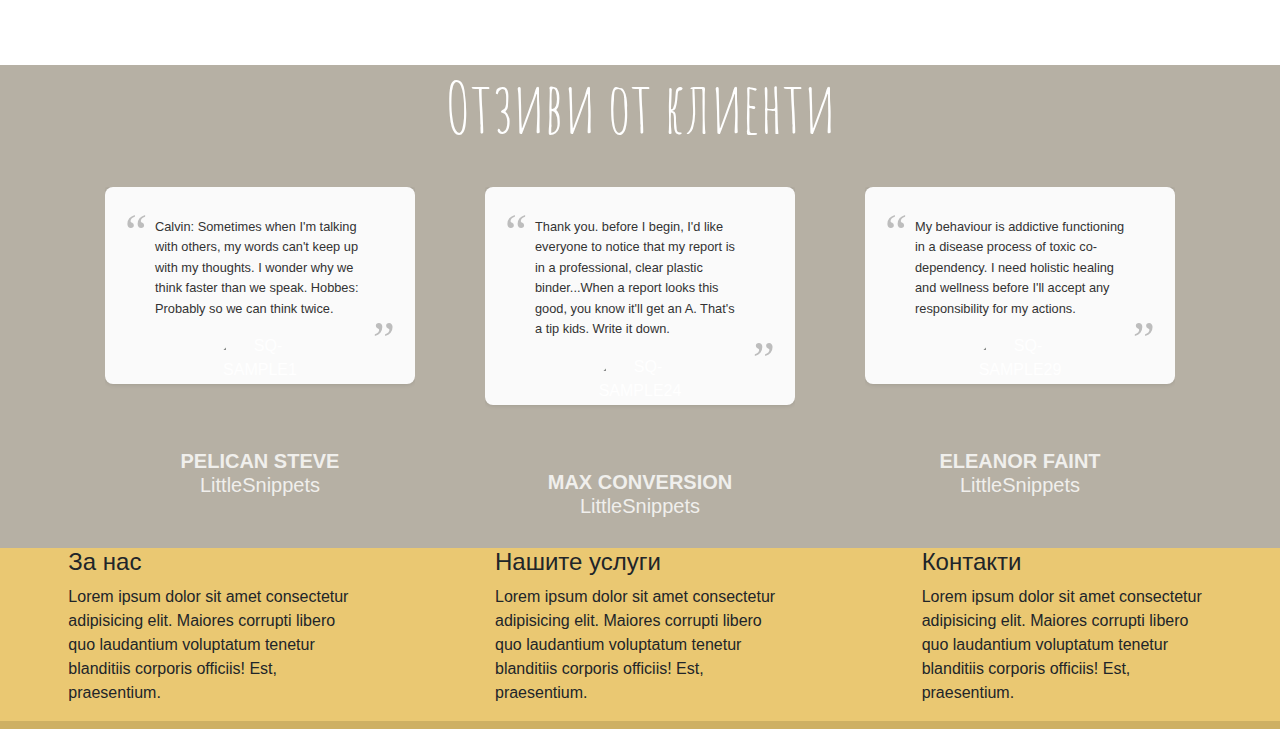
==== commit fa99b615: "adding more functionality" ====
--- a/index.html
+++ b/index.html
@@ -5,7 +5,7 @@
     <meta charset="UTF-8">
     <meta name="viewport" content="width=device-width, initial-scale=1.0">
     <meta http-equiv="X-UA-Compatible" content="ie=edge">
-    <title>SPA website</title>
+    <title>Релакс спа център и балнолечение</title>
     <link rel="stylesheet" href="css/main.css">
     <link rel="stylesheet" href="https://cdnjs.cloudflare.com/ajax/libs/baguettebox.js/1.11.0/baguetteBox.min.css">
     <link rel="stylesheet" href="https://stackpath.bootstrapcdn.com/bootstrap/4.3.1/css/bootstrap.min.css" integrity="sha384-ggOyR0iXCbMQv3Xipma34MD+dH/1fQ784/j6cY/iJTQUOhcWr7x9JvoRxT2MZw1T"
@@ -19,10 +19,14 @@
 <body data-spy="scroll" data-target="#main-nav">
     <section id="home">
         <div class="container-fluid heading d-flex align-content-center flex-wrap justify-content-center">
-            <h1 class="text-white">Lorem ipsum dolor sit amet.</h1>
+            <h1 class="text-white display-4 font-weight-bolder text-center" style="opacity: 0.9; font-family: 'Amatic SC', cursive;user-select: none; -ms-user-select: none; -webkit-user-select: none;">Релакс спа център и балнолечение</h1>
         </div>
     </section>
 
+
+<!--  -->
+        <!-- HEADER/NAVBAR -->
+<!--  -->
 
     <section id="spa"></section>
 
@@ -32,7 +36,7 @@
             <div class="container">
                 <a class="navbar-brand" href="index.html" style="color:#264653; font-size: 33px; font-weight: 100">SPA
                     Website</a>
-                <button class="navbar-toggler" type="button" data-toggle="collapse" data-target="#navbarNav"
+                <button style="color:#264653; font-size: 33px;" class="navbar-toggler" type="button" data-toggle="collapse" data-target="#navbarNav"
                     aria-controls="navbarNav" aria-expanded="false" aria-label="Toggle navigation">
                     <span class="navbar-toggler-icon"></span>
                 </button>
@@ -83,14 +87,18 @@
                     <p>Lorem ipsum, dolor sit amet consectetur adipisicing elit. Consequuntur vel sapiente, ex
                         eveniet
                         animi corrupti esse eum, nobis distinctio nostrum hic inventore nemo, quidem architecto!</p>
-                    <a class="btn btn-outline-warning btn-lg" type="button" style="font-size: 25px;" href="#">Warning
-                        Outline</a>
+                    <!-- <a class="btn btn-outline-warning btn-lg" type="button" style="font-size: 25px;" href="#">Warning
+                        Outline</a> -->
                 </div>
             </div>
         </div>
     </div>
+
+
+<!--  -->
+        <!-- SERVICES -->
+<!--  -->
     <section id="services">
-
         <div class="services">
             <div class="jumbotron jumbotron-fluid" style="background-color:#e9c56a2f">
                 <div class="services-content">
@@ -110,8 +118,8 @@
                                         <p class="card-text">Some quick example text to build on the card title and
                                             make up
                                             the bulk of the card's content.</p>
-                                        <p class="card-text float-left mt-2">12309лв.</p>
-                                        <a href="#" class="btn btn-outline-light float-right">Go somewhere</a>
+                                        <p class="card-text float-left mt-2">Цени от 12309лв.</p>
+                                        <a href="services/example.html" class="btn btn-outline-light float-right">Виж още</a>
                                     </div>
                                 </div>
                             </div>
@@ -123,8 +131,8 @@
                                         <p class="card-text">Some quick example text to build on the card title and
                                             make up
                                             the bulk of the card's content.</p>
-                                        <p class="card-text float-left mt-2">12309лв.</p>
-                                        <a href="#" class="btn btn-outline-light float-right">Go somewhere</a>
+                                        <p class="card-text float-left mt-2">Цени от 12309лв.</p>
+                                        <a href="services/example2.html" class="btn btn-outline-light float-right">Виж още</a>
                                     </div>
                                 </div>
                             </div>
@@ -136,8 +144,8 @@
                                         <p class="card-text">Some quick example text to build on the card title and
                                             make up
                                             the bulk of the card's content.</p>
-                                        <p class="card-text float-left mt-2">12309лв.</p>
-                                        <a href="#" class="btn btn-outline-light float-right">Go somewhere</a>
+                                        <p class="card-text float-left mt-2">Цени от 12309лв.</p>
+                                        <a href="services/example3.html" class="btn btn-outline-light float-right">Виж още</a>
                                     </div>
                                 </div>
                             </div>
@@ -152,8 +160,8 @@
                                         <p class="card-text">Some quick example text to build on the card title and
                                             make up
                                             the bulk of the card's content.</p>
-                                        <p class="card-text float-left mt-2">12309лв.</p>
-                                        <a href="#" class="btn btn-outline-light float-right">Go somewhere</a>
+                                        <p class="card-text float-left mt-2">Цени от 12309лв.</p>
+                                        <a href="services/example4.html" class="btn btn-outline-light float-right">Виж още</a>
                                     </div>
                                 </div>
                             </div>
@@ -165,8 +173,8 @@
                                         <p class="card-text">Some quick example text to build on the card title and
                                             make up
                                             the bulk of the card's content.</p>
-                                        <p class="card-text float-left mt-2">12309лв.</p>
-                                        <a href="#" class="btn btn-outline-light float-right">Go somewhere</a>
+                                        <p class="card-text float-left mt-2">Цени от 12309лв.</p>
+                                        <a href="services/example5.html" class="btn btn-outline-light float-right">Виж още</a>
                                     </div>
                                 </div>
                             </div>
@@ -178,8 +186,8 @@
                                         <p class="card-text">Some quick example text to build on the card title and
                                             make up
                                             the bulk of the card's content.</p>
-                                        <p class="card-text float-left mt-2">12309лв.</p>
-                                        <a href="#" class="btn btn-outline-light float-right">Go somewhere</a>
+                                        <p class="card-text float-left mt-2">Цени от 12309лв.</p>
+                                        <a href="services/example6.html" class="btn btn-outline-light float-right">Виж още</a>
                                     </div>
                                 </div>
                             </div>
@@ -191,7 +199,7 @@
         </div>
     </section>
 
-    <div class="container gallery-container">
+    <div class="container gallery-container" style="margin-bottom: 100px;">
 
         <h1 class="font-weight-light text-center" style="font-family: 'Amatic SC', cursive; font-size: 70px">Нашата
             галерия</h1>
@@ -252,7 +260,7 @@
     </div>
 
     <div style="background-image: url('media/IMG_3906.jpg'); height: 100%; width: 100%; background-position: center; background-attachment: fixed; background-repeat: no-repeat; background-size: cover; z-index: 1;">
-        <div class="jumbotron jumbotron-fluid" style="background-color:#4d402169">
+        <div class="container-fluid" style="background-color:#4d402169">
             <div class="services-content">
                 <h1 class="text-center font-weight-medium mr-auto ml-auto w-50 text-white" style="font-family: 'Amatic SC', cursive; font-size: 70px">Отзиви
                     от клиенти</h1>
@@ -299,18 +307,17 @@
                 </div>
             </div>
         </div>
-    </div>
-
-    <!-- Footer -->
-    <footer class="footer" style="background-color: #e9c46a;">
-        <div class="container-fluid">
+    
+        <!-- Footer -->
+        <footer class="footer" style="background-color: #e9c56af1;">
+            <div class="container-fluid">
             <div class="row justify-content-around">
                 <div class="col-md-3">
                     <h4>За нас</h4>
                     <p>Lorem ipsum dolor sit amet consectetur adipisicing elit. Maiores corrupti libero quo
                         laudantium
                         voluptatum tenetur blanditiis corporis officiis! Est, praesentium.</p>
-                </div>
+                    </div>
                 <div class="col-md-3">
                     <h4>Нашите услуги</h4>
                     <p>Lorem ipsum dolor sit amet consectetur adipisicing elit. Maiores corrupti libero quo
@@ -322,18 +329,19 @@
                     <p>Lorem ipsum dolor sit amet consectetur adipisicing elit. Maiores corrupti libero quo
                         laudantium
                         voluptatum tenetur blanditiis corporis officiis! Est, praesentium.</p>
-                </div>
-            </div>
-        </div>
-
-
-        <!-- Copyright -->
-        <div class="footer-copyright text-center py-3 text-white w-100" style="background-color: #846f3b3f">©
-            2019
-            Copyright:
-            <a href="index.html" class="text-white"> SpaWebsite.com</a>
-        </div>
-    </footer>
+                    </div>
+                </div>
+            </div>
+            
+            
+            <!-- Copyright -->
+            <div class="footer-copyright text-center py-3 text-white w-100" style="background-color: #846f3b44">©
+                    2019
+                    Copyright:
+                    <a href="index.html" class="text-white"> SpaWebsite.com</a>
+                </div>
+            </footer>
+        </div>
     <!-- Footer -->
 
     <script src="https://cdnjs.cloudflare.com/ajax/libs/baguettebox.js/1.11.0/baguetteBox.js"></script>
--- a/css/main.css
+++ b/css/main.css
@@ -140,6 +140,9 @@
   background-color: transparent !important;
 }
 
+.table-striped tbody tr:nth-of-type(2n+1) {
+  background-color: rgba(250, 230, 52, 0.07) !important;
+}
 
 @import url(https://maxcdn.bootstrapcdn.com/font-awesome/4.4.0/css/font-awesome.min.css);
 @import url(https://fonts.googleapis.com/css?family=Raleway:400,800);
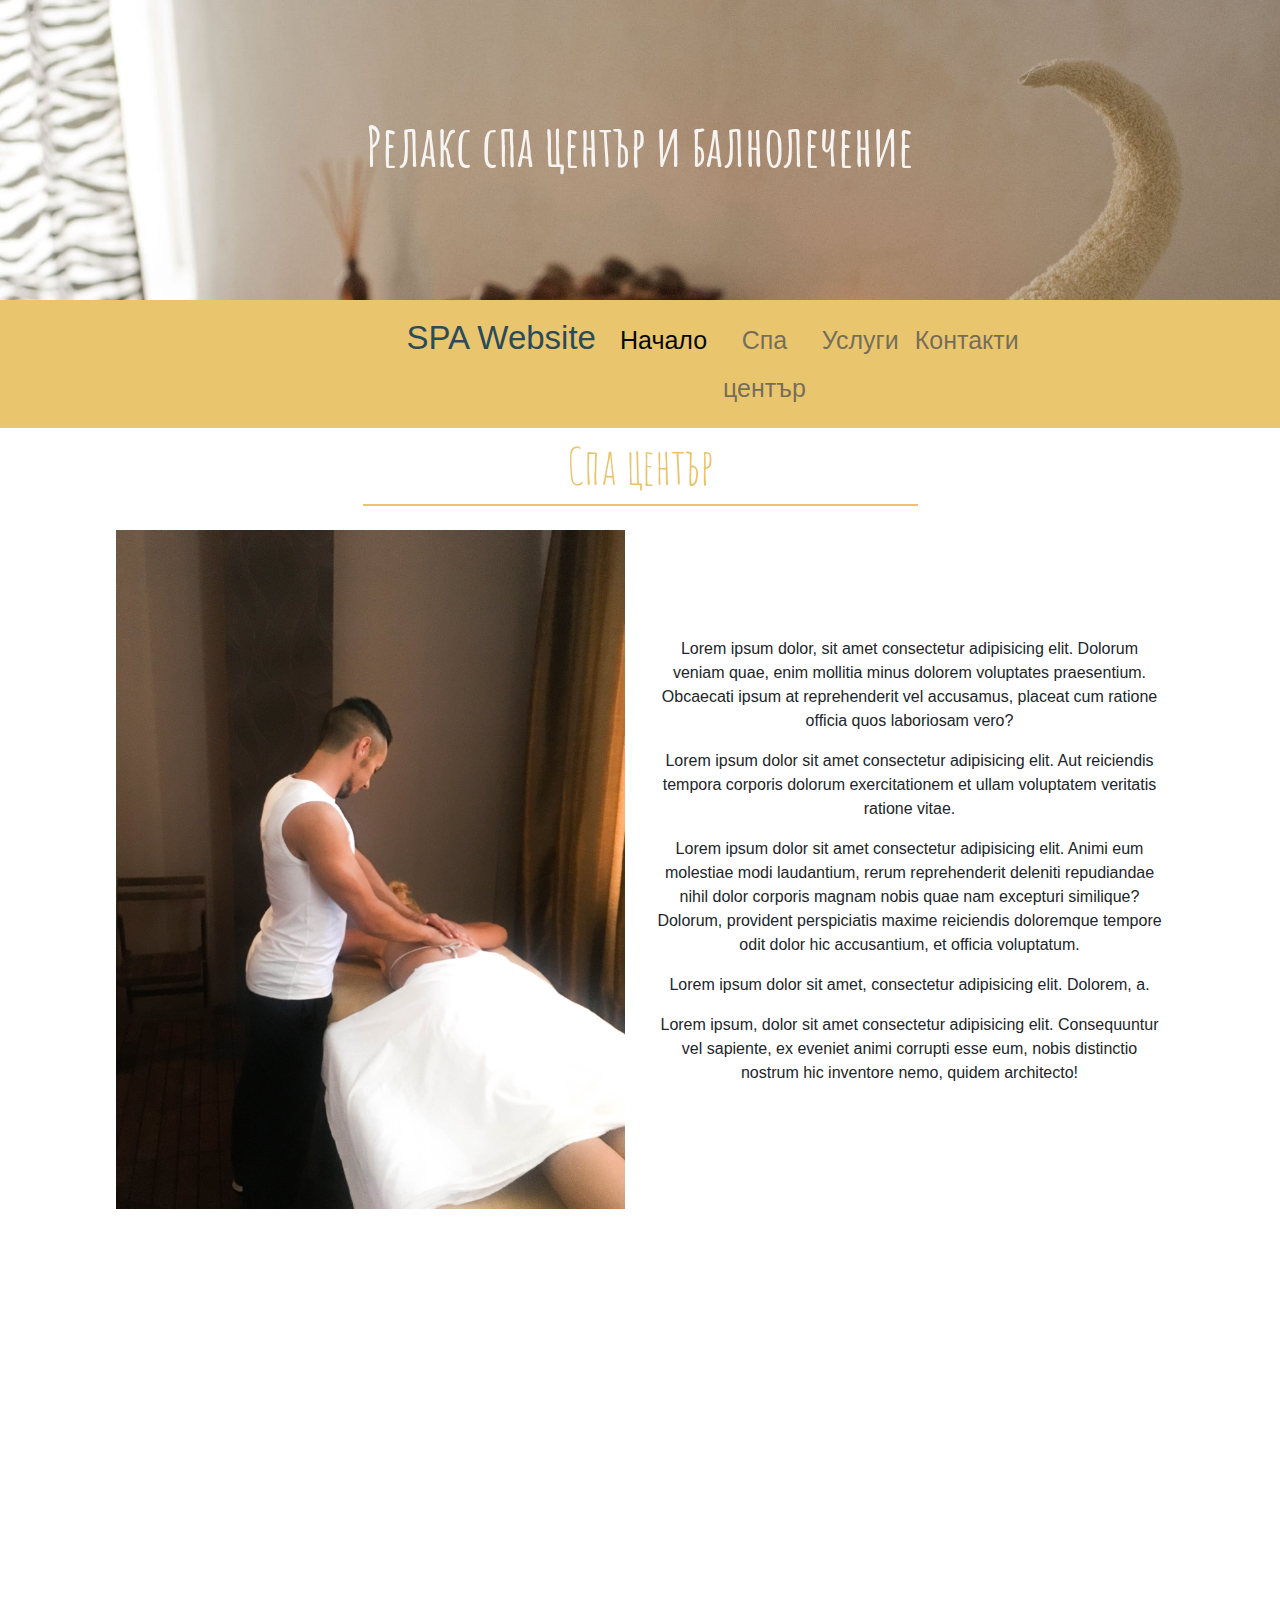
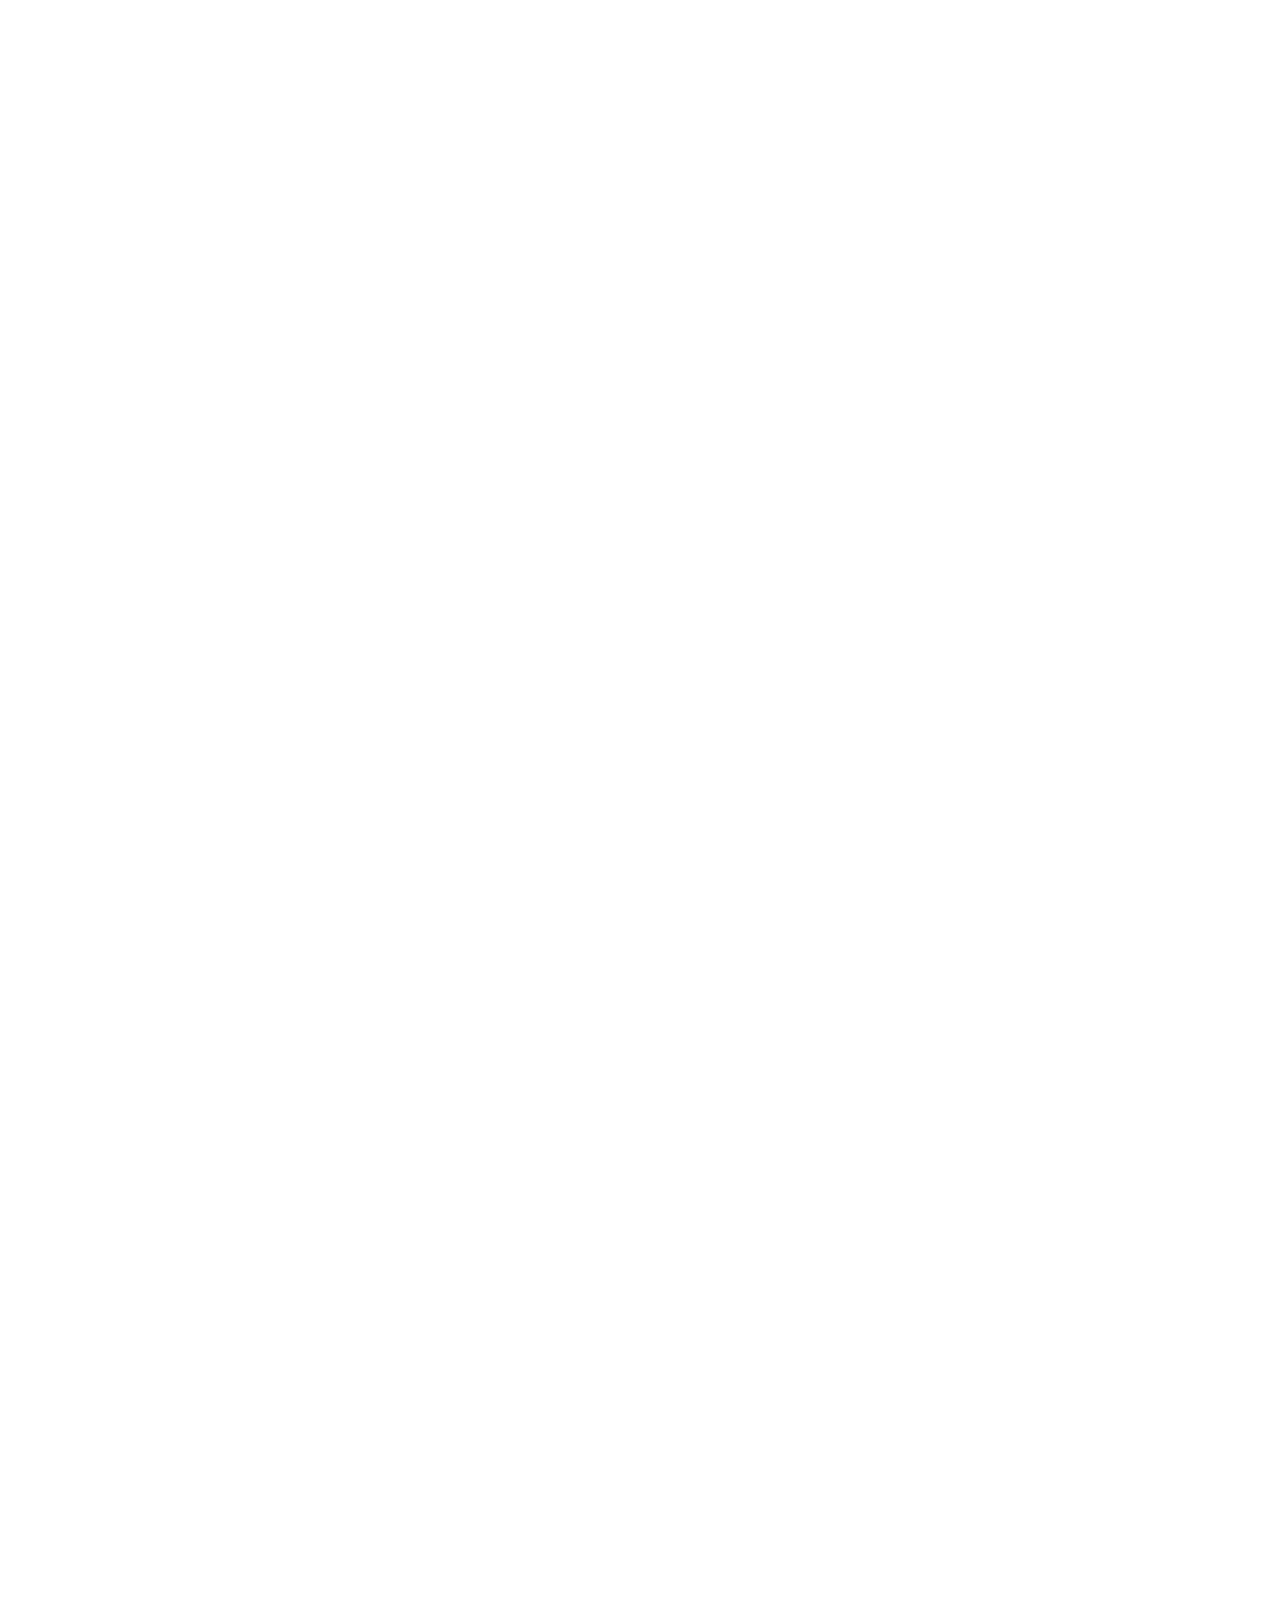
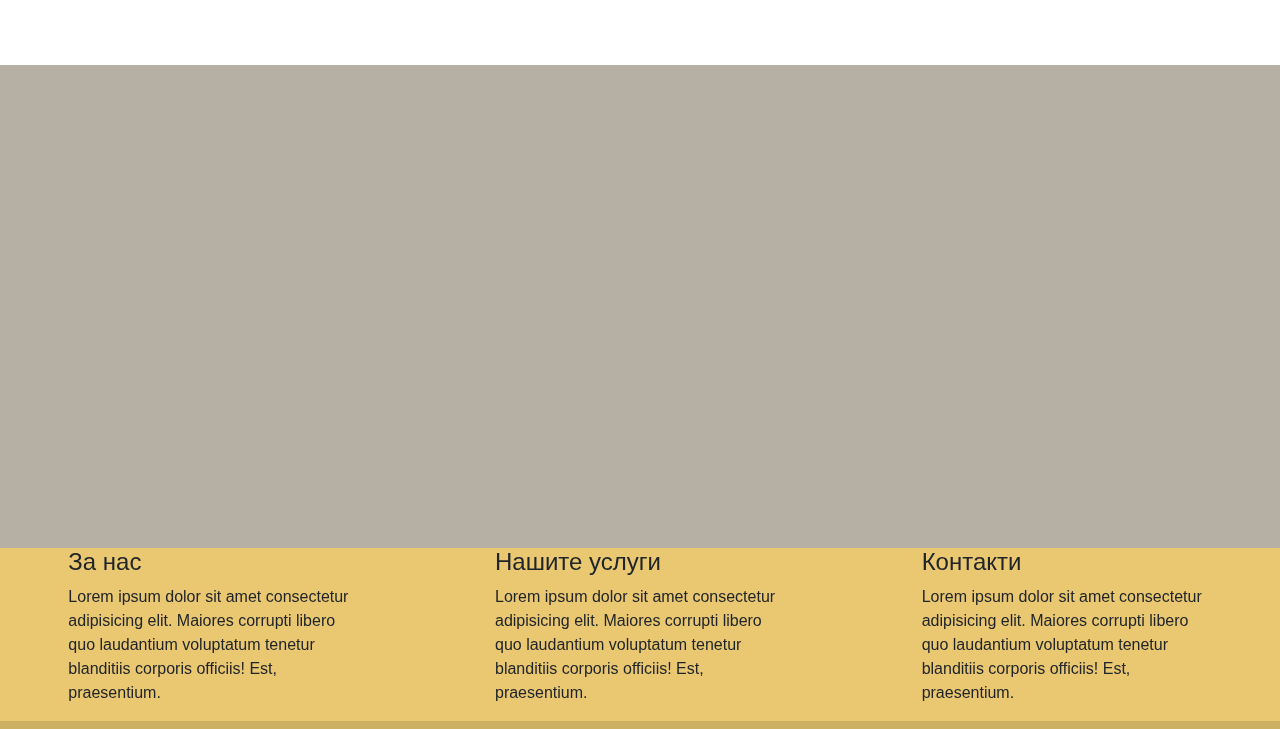
==== commit 002a6458: "adding fade animations" ====
--- a/index.html
+++ b/index.html
@@ -10,6 +10,7 @@
     <link rel="stylesheet" href="https://cdnjs.cloudflare.com/ajax/libs/baguettebox.js/1.11.0/baguetteBox.min.css">
     <link rel="stylesheet" href="https://stackpath.bootstrapcdn.com/bootstrap/4.3.1/css/bootstrap.min.css" integrity="sha384-ggOyR0iXCbMQv3Xipma34MD+dH/1fQ784/j6cY/iJTQUOhcWr7x9JvoRxT2MZw1T"
         crossorigin="anonymous">
+    <link rel="stylesheet" href="https://unpkg.com/aos@next/dist/aos.css" />
     <link href="https://fonts.googleapis.com/css?family=Lato:400,700,900,900i" rel="stylesheet">
     <link href="https://fonts.googleapis.com/css?family=Amatic+SC" rel="stylesheet">
 
@@ -98,16 +99,59 @@
 <!--  -->
         <!-- SERVICES -->
 <!--  -->
+<div data-aos="fade-in">
     <section id="services">
         <div class="services">
             <div class="jumbotron jumbotron-fluid" style="background-color:#e9c56a2f">
                 <div class="services-content">
-                    <h1 class="text-center font-weight-medium mr-auto ml-auto w-50 text-white" style="font-family: 'Amatic SC', cursive; font-size: 70px">Услуги</h1>
-                    <h5 class="text-center font-weight-bold pb-4 mb-4 mr-auto ml-auto w-90 text-white" style="border-bottom: 2px solid #fff; color: #5f5028; width: 65%; font-family: 'Amatic SC', cursive; font-size: 25px">Поморие
+                    <h1 data-aos="fade-up" class="text-center font-weight-medium mr-auto ml-auto w-50 text-white" style="font-family: 'Amatic SC', cursive; font-size: 70px">Услуги</h1>
+                    <h5 data-aos="fade-up" class="text-center font-weight-bold pb-4 mb-4 mr-auto ml-auto w-90 text-white" style="border-bottom: 2px solid #fff; color: #5f5028; width: 65%; font-family: 'Amatic SC', cursive; font-size: 25px">Поморие
                         е известен като курортен и лечебен център от дълбока древност. Градът е прочут с лиманната кал,
                         лугата,
                         морския климат и вода.</h5>
                     <div class="container">
+                        <div class="row" data-aos="fade-up">
+
+                            <div class="col-lg">
+                                <div class="card">
+                                    <div class="card-img-wrap"><img class="card-img-top" src="media/DSC01696.jpg" alt="Card image cap"></div>
+                                    <div class="card-block p-2">
+                                        <h4 class="card-title">Card title</h4>
+                                        <p class="card-text">Some quick example text to build on the card title and
+                                            make up
+                                            the bulk of the card's content.</p>
+                                        <p class="card-text float-left mt-2">Цени от 12309лв.</p>
+                                        <a href="services/example.html" class="btn btn-outline-light float-right">Виж още</a>
+                                    </div>
+                                </div>
+                            </div>
+                            <div class="col-lg">
+                                <div class="card">
+                                    <div class="card-img-wrap"><img class="card-img-top" src="media/DSC01702.jpg" alt="Card image cap"></div>
+                                    <div class="card-block p-2">
+                                        <h4 class="card-title">Card title</h4>
+                                        <p class="card-text">Some quick example text to build on the card title and
+                                            make up
+                                            the bulk of the card's content.</p>
+                                        <p class="card-text float-left mt-2">Цени от 12309лв.</p>
+                                        <a href="services/example2.html" class="btn btn-outline-light float-right">Виж още</a>
+                                    </div>
+                                </div>
+                            </div>
+                            <div class="col-lg">
+                                <div class="card">
+                                    <div class="card-img-wrap"><img class="card-img-top" src="media/DSC01678.jpg" alt="Card image cap"></div>
+                                    <div class="card-block p-2">
+                                        <h4 class="card-title">Card title</h4>
+                                        <p class="card-text">Some quick example text to build on the card title and
+                                            make up
+                                            the bulk of the card's content.</p>
+                                        <p class="card-text float-left mt-2">Цени от 12309лв.</p>
+                                        <a href="services/example3.html" class="btn btn-outline-light float-right">Виж още</a>
+                                    </div>
+                                </div>
+                            </div>
+                        </div>
                         <div class="row">
 
                             <div class="col-lg">
@@ -119,7 +163,7 @@
                                             make up
                                             the bulk of the card's content.</p>
                                         <p class="card-text float-left mt-2">Цени от 12309лв.</p>
-                                        <a href="services/example.html" class="btn btn-outline-light float-right">Виж още</a>
+                                        <a href="services/example4.html" class="btn btn-outline-light float-right">Виж още</a>
                                     </div>
                                 </div>
                             </div>
@@ -132,7 +176,7 @@
                                             make up
                                             the bulk of the card's content.</p>
                                         <p class="card-text float-left mt-2">Цени от 12309лв.</p>
-                                        <a href="services/example2.html" class="btn btn-outline-light float-right">Виж още</a>
+                                        <a href="services/example5.html" class="btn btn-outline-light float-right">Виж още</a>
                                     </div>
                                 </div>
                             </div>
@@ -145,48 +189,6 @@
                                             make up
                                             the bulk of the card's content.</p>
                                         <p class="card-text float-left mt-2">Цени от 12309лв.</p>
-                                        <a href="services/example3.html" class="btn btn-outline-light float-right">Виж още</a>
-                                    </div>
-                                </div>
-                            </div>
-                        </div>
-                        <div class="row">
-
-                            <div class="col-lg">
-                                <div class="card">
-                                    <div class="card-img-wrap"><img class="card-img-top" src="media/DSC01696.jpg" alt="Card image cap"></div>
-                                    <div class="card-block p-2">
-                                        <h4 class="card-title">Card title</h4>
-                                        <p class="card-text">Some quick example text to build on the card title and
-                                            make up
-                                            the bulk of the card's content.</p>
-                                        <p class="card-text float-left mt-2">Цени от 12309лв.</p>
-                                        <a href="services/example4.html" class="btn btn-outline-light float-right">Виж още</a>
-                                    </div>
-                                </div>
-                            </div>
-                            <div class="col-lg">
-                                <div class="card">
-                                    <div class="card-img-wrap"><img class="card-img-top" src="media/DSC01702.jpg" alt="Card image cap"></div>
-                                    <div class="card-block p-2">
-                                        <h4 class="card-title">Card title</h4>
-                                        <p class="card-text">Some quick example text to build on the card title and
-                                            make up
-                                            the bulk of the card's content.</p>
-                                        <p class="card-text float-left mt-2">Цени от 12309лв.</p>
-                                        <a href="services/example5.html" class="btn btn-outline-light float-right">Виж още</a>
-                                    </div>
-                                </div>
-                            </div>
-                            <div class="col-lg">
-                                <div class="card">
-                                    <div class="card-img-wrap"><img class="card-img-top" src="media/DSC01678.jpg" alt="Card image cap"></div>
-                                    <div class="card-block p-2">
-                                        <h4 class="card-title">Card title</h4>
-                                        <p class="card-text">Some quick example text to build on the card title and
-                                            make up
-                                            the bulk of the card's content.</p>
-                                        <p class="card-text float-left mt-2">Цени от 12309лв.</p>
                                         <a href="services/example6.html" class="btn btn-outline-light float-right">Виж още</a>
                                     </div>
                                 </div>
@@ -198,15 +200,15 @@
             </div>
         </div>
     </section>
-
-    <div class="container gallery-container" style="margin-bottom: 100px;">
-
-        <h1 class="font-weight-light text-center" style="font-family: 'Amatic SC', cursive; font-size: 70px">Нашата
+</div>
+    <div class="container gallery-container" style="margin-bottom: 100px;" data-aos="fade-up">
+
+        <h1 class="font-weight-light text-center" style="font-family: 'Amatic SC', cursive; font-size: 70px" data-aos="fade-up">Нашата
             галерия</h1>
 
-        <p class="page-description text-center">Thumbnails With Title And Description</p>
-
-        <div class="tz-gallery">
+        <p class="page-description text-center" data-aos="fade-up">Thumbnails With Title And Description</p>
+
+        <div class="tz-gallery" data-aos="fade-up">
 
             <div class="row">
 
@@ -262,9 +264,9 @@
     <div style="background-image: url('media/IMG_3906.jpg'); height: 100%; width: 100%; background-position: center; background-attachment: fixed; background-repeat: no-repeat; background-size: cover; z-index: 1;">
         <div class="container-fluid" style="background-color:#4d402169">
             <div class="services-content">
-                <h1 class="text-center font-weight-medium mr-auto ml-auto w-50 text-white" style="font-family: 'Amatic SC', cursive; font-size: 70px">Отзиви
+                <h1 class="text-center font-weight-medium mr-auto ml-auto w-50 text-white" data-aos="fade-up" style="font-family: 'Amatic SC', cursive; font-size: 70px">Отзиви
                     от клиенти</h1>
-                <div class="container">
+                <div class="container" data-aos="fade-up">
                     <div class="row">
                         <div class="col-lg">
                             <figure class="snip1192">
@@ -344,6 +346,11 @@
         </div>
     <!-- Footer -->
 
+    <script src="https://unpkg.com/aos@next/dist/aos.js"></script>
+    <script>
+      AOS.init();
+    </script>
+
     <script src="https://cdnjs.cloudflare.com/ajax/libs/baguettebox.js/1.11.0/baguetteBox.js"></script>
 
     <script src="https://code.jquery.com/jquery-3.3.1.min.js" integrity="sha256-FgpCb/KJQlLNfOu91ta32o/NMZxltwRo8QtmkMRdAu8="
@@ -353,6 +360,8 @@
     <script src="https://stackpath.bootstrapcdn.com/bootstrap/4.3.1/js/bootstrap.min.js" integrity="sha384-JjSmVgyd0p3pXB1rRibZUAYoIIy6OrQ6VrjIEaFf/nJGzIxFDsf4x0xIM+B07jRM"
         crossorigin="anonymous"></script>
     <script q="">
+
+
         // trigger image popover for the gallery
         baguetteBox.run('.tz-gallery');
 
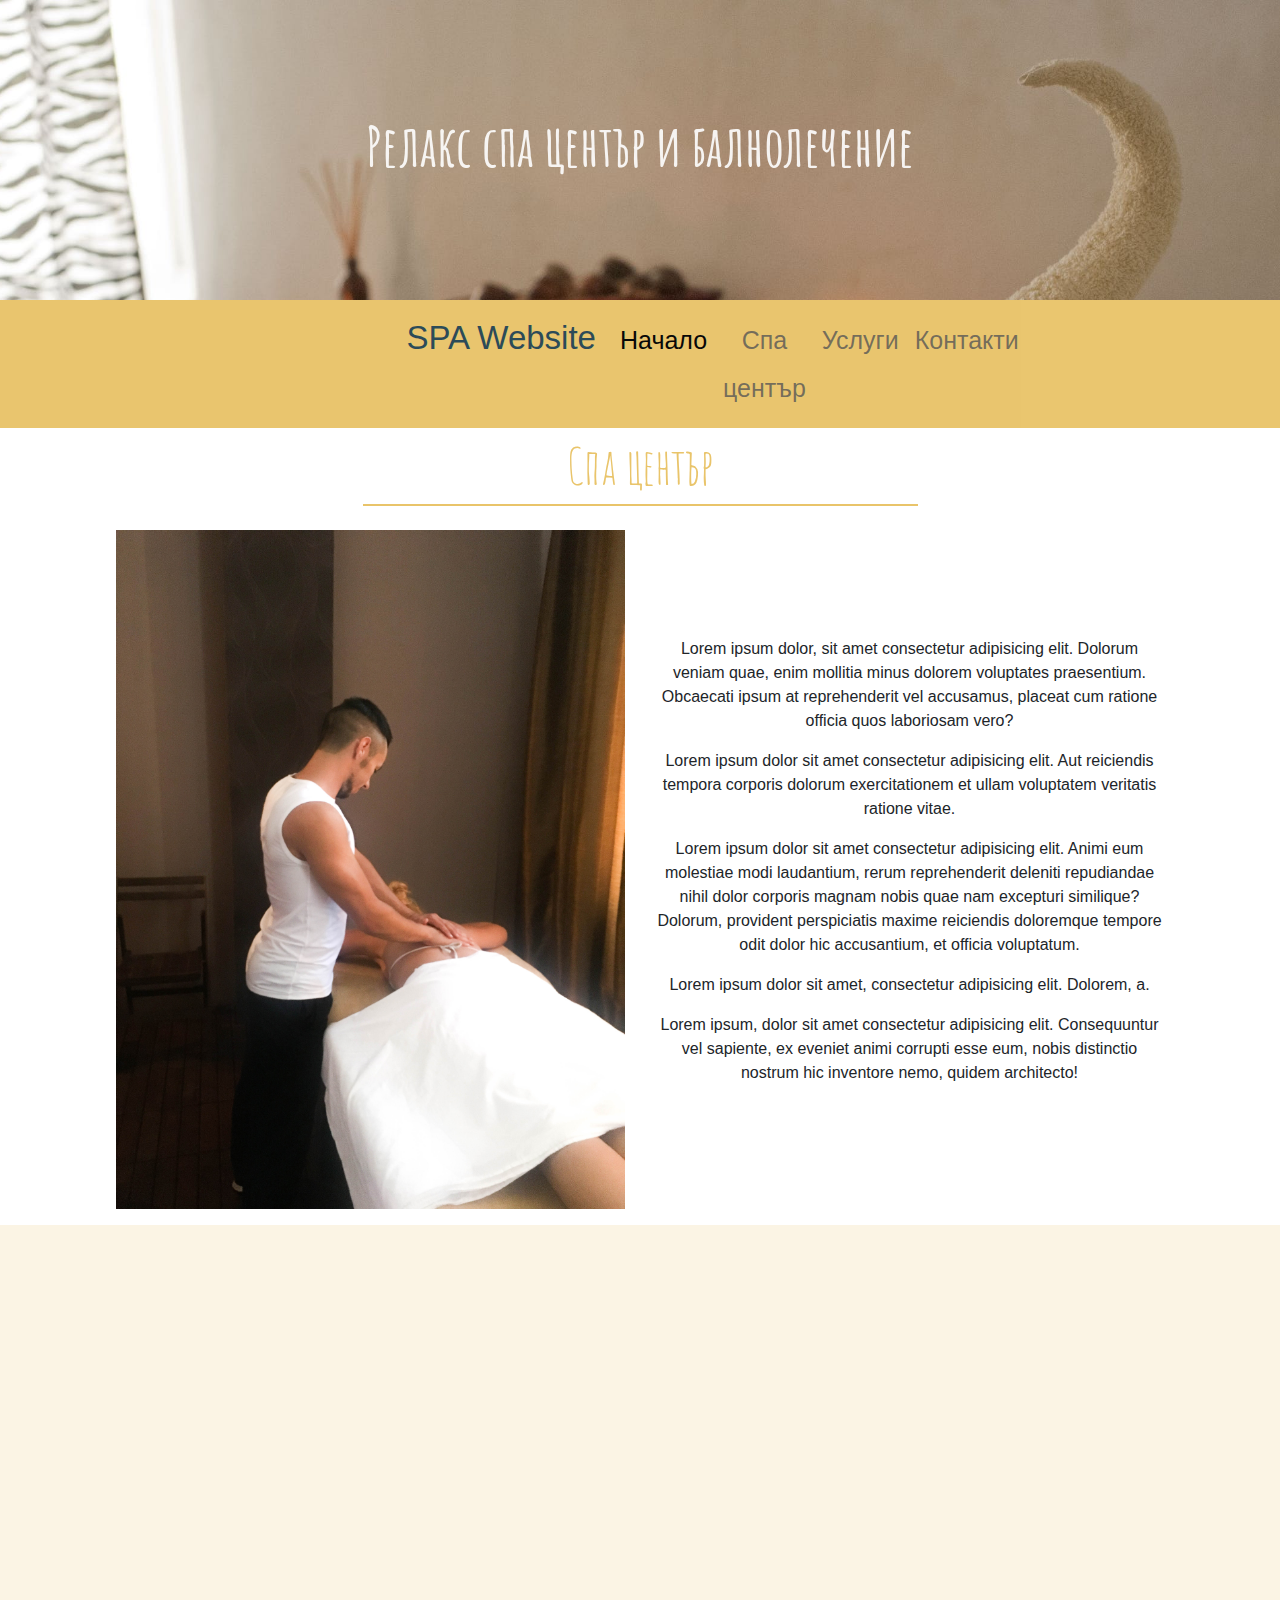
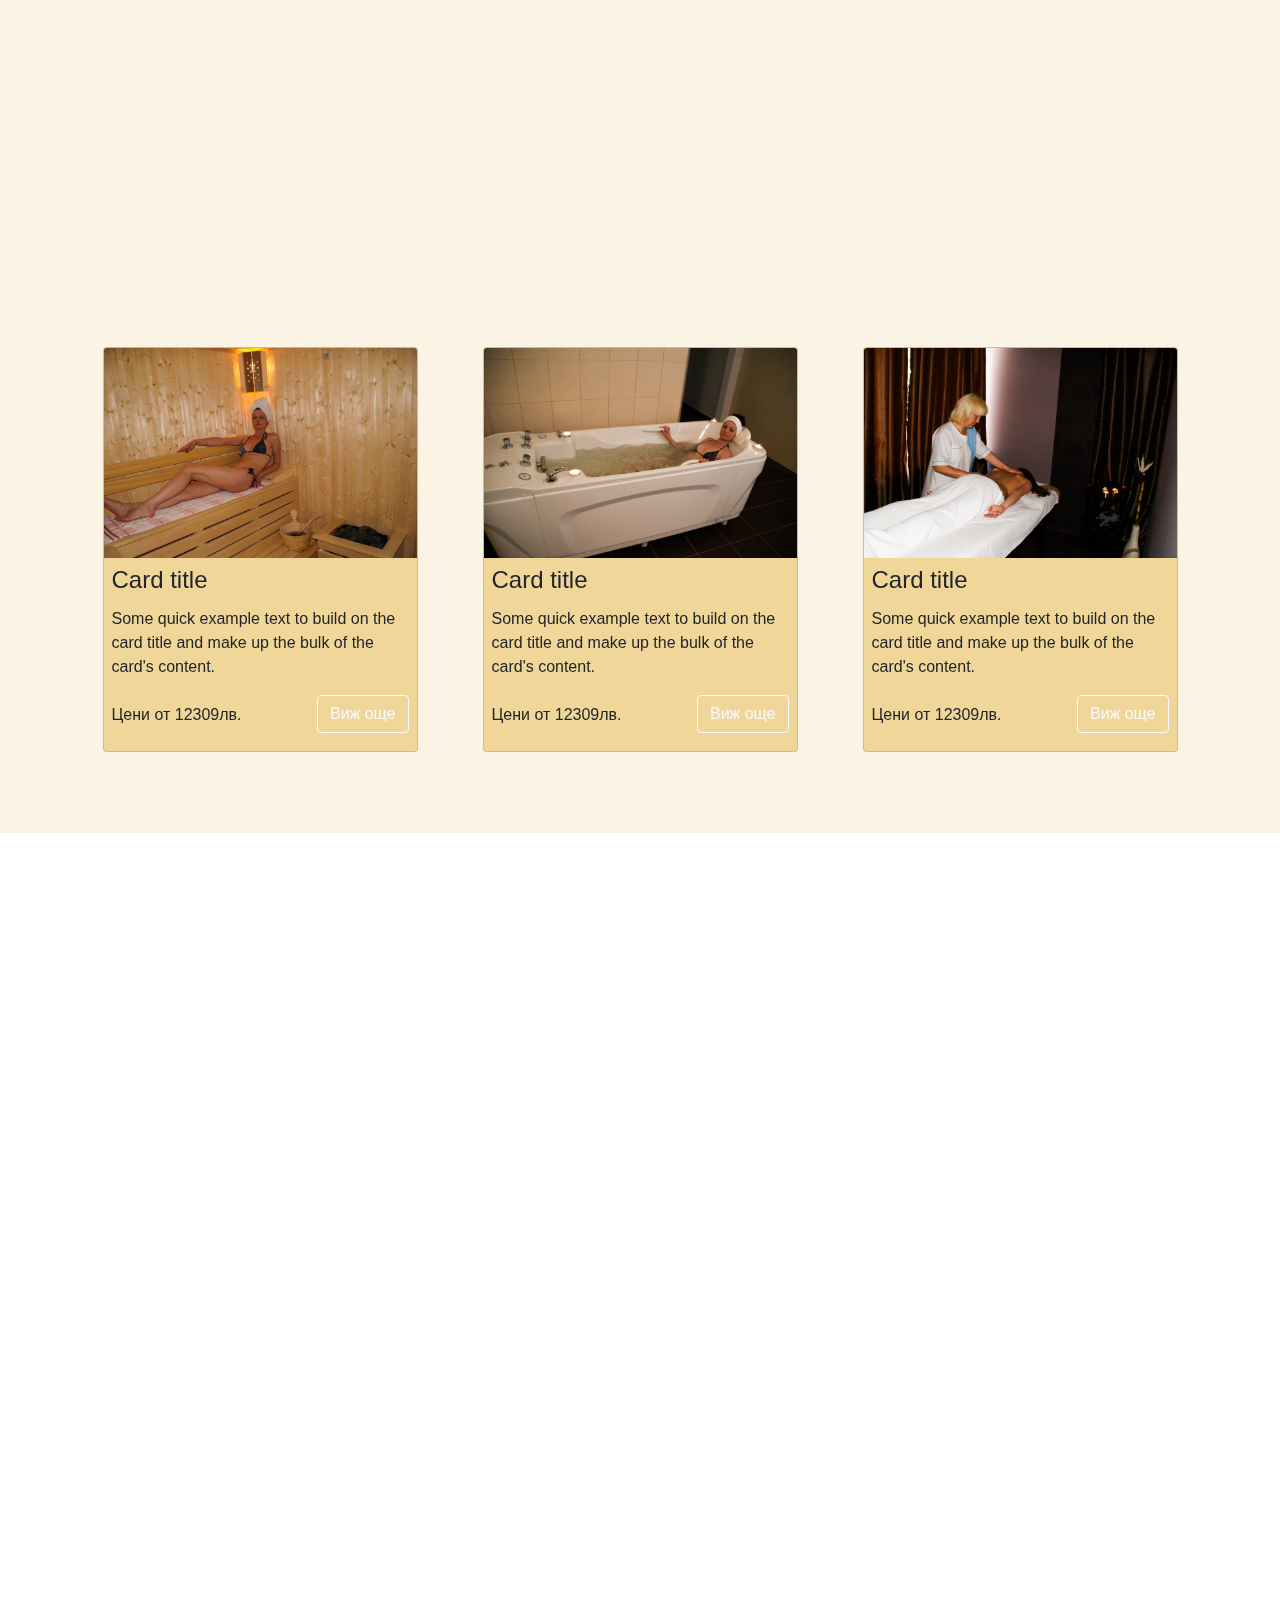
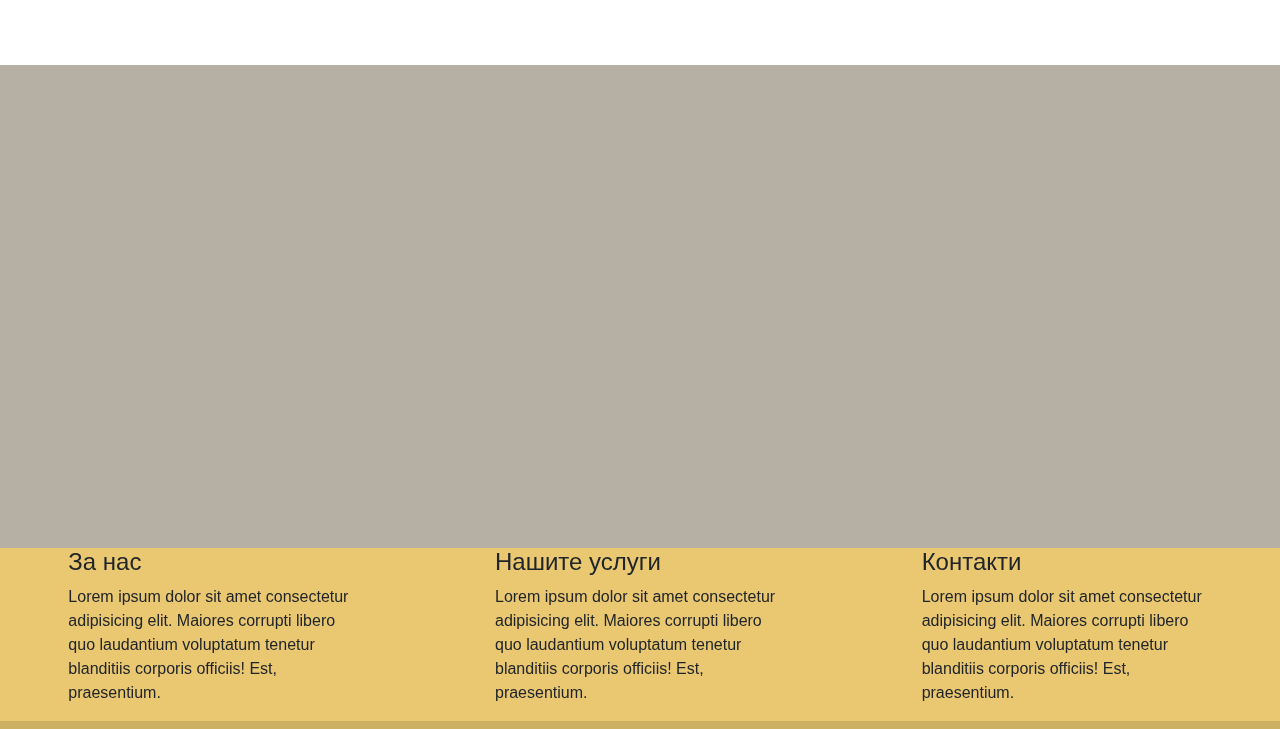
==== commit 56fd82cf: "services background-height fix" ====
--- a/index.html
+++ b/index.html
@@ -99,7 +99,6 @@
 <!--  -->
         <!-- SERVICES -->
 <!--  -->
-<div data-aos="fade-in">
     <section id="services">
         <div class="services">
             <div class="jumbotron jumbotron-fluid" style="background-color:#e9c56a2f">
@@ -200,7 +199,6 @@
             </div>
         </div>
     </section>
-</div>
     <div class="container gallery-container" style="margin-bottom: 100px;" data-aos="fade-up">
 
         <h1 class="font-weight-light text-center" style="font-family: 'Amatic SC', cursive; font-size: 70px" data-aos="fade-up">Нашата
@@ -345,7 +343,7 @@
             </footer>
         </div>
     <!-- Footer -->
-
+    
     <script src="https://unpkg.com/aos@next/dist/aos.js"></script>
     <script>
       AOS.init();
--- a/css/main.css
+++ b/css/main.css
@@ -45,7 +45,6 @@
   /* The image used */
   background-image: url("../media/uslugi-bg.jpg");
   /* Full height */
-  height: 100%; 
   width: 100%;
   
   /* Center and scale the image nicely */
@@ -139,9 +138,13 @@
 .baguetteBox-button {
   background-color: transparent !important;
 }
-
 .table-striped tbody tr:nth-of-type(2n+1) {
   background-color: rgba(250, 230, 52, 0.07) !important;
+}
+
+#baguetteBox-overlay .full-image img {
+  max-height: 85% !important;
+  max-width: 85% !important;
 }
 
 @import url(https://maxcdn.bootstrapcdn.com/font-awesome/4.4.0/css/font-awesome.min.css);
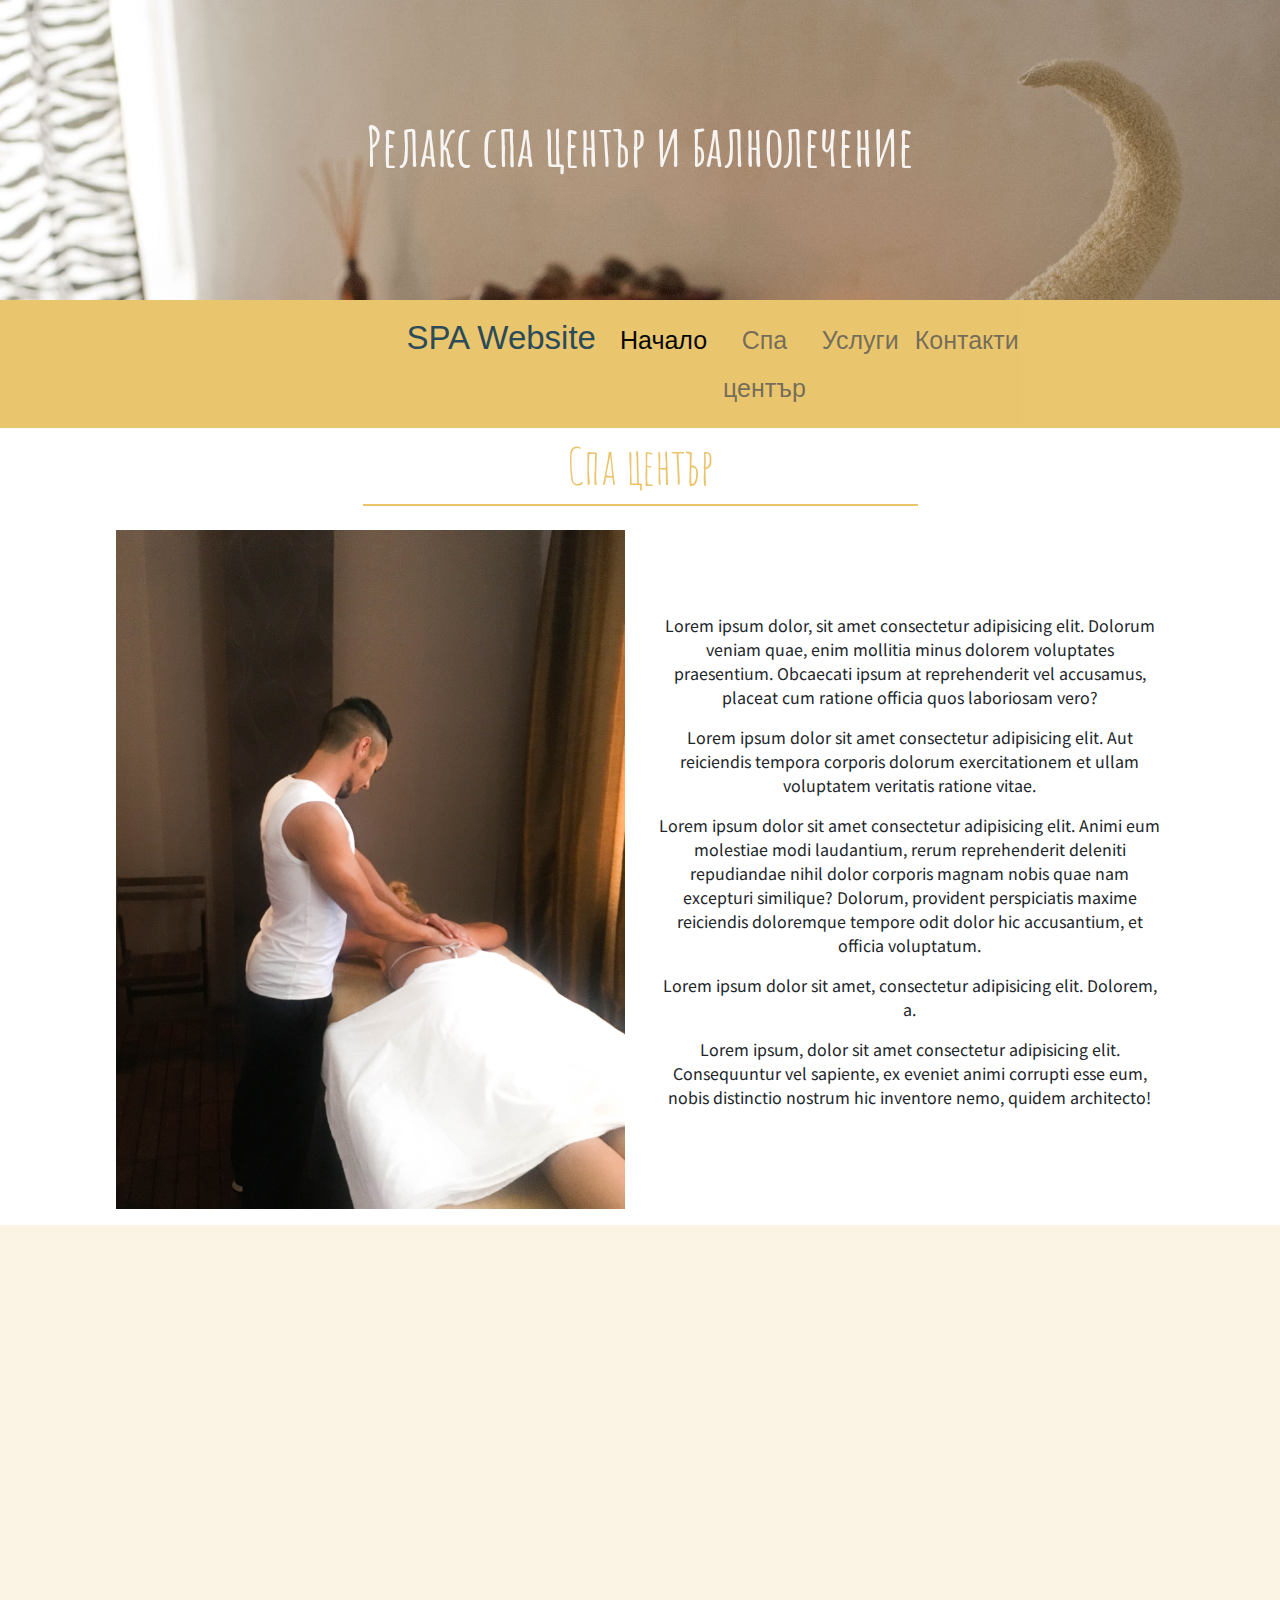
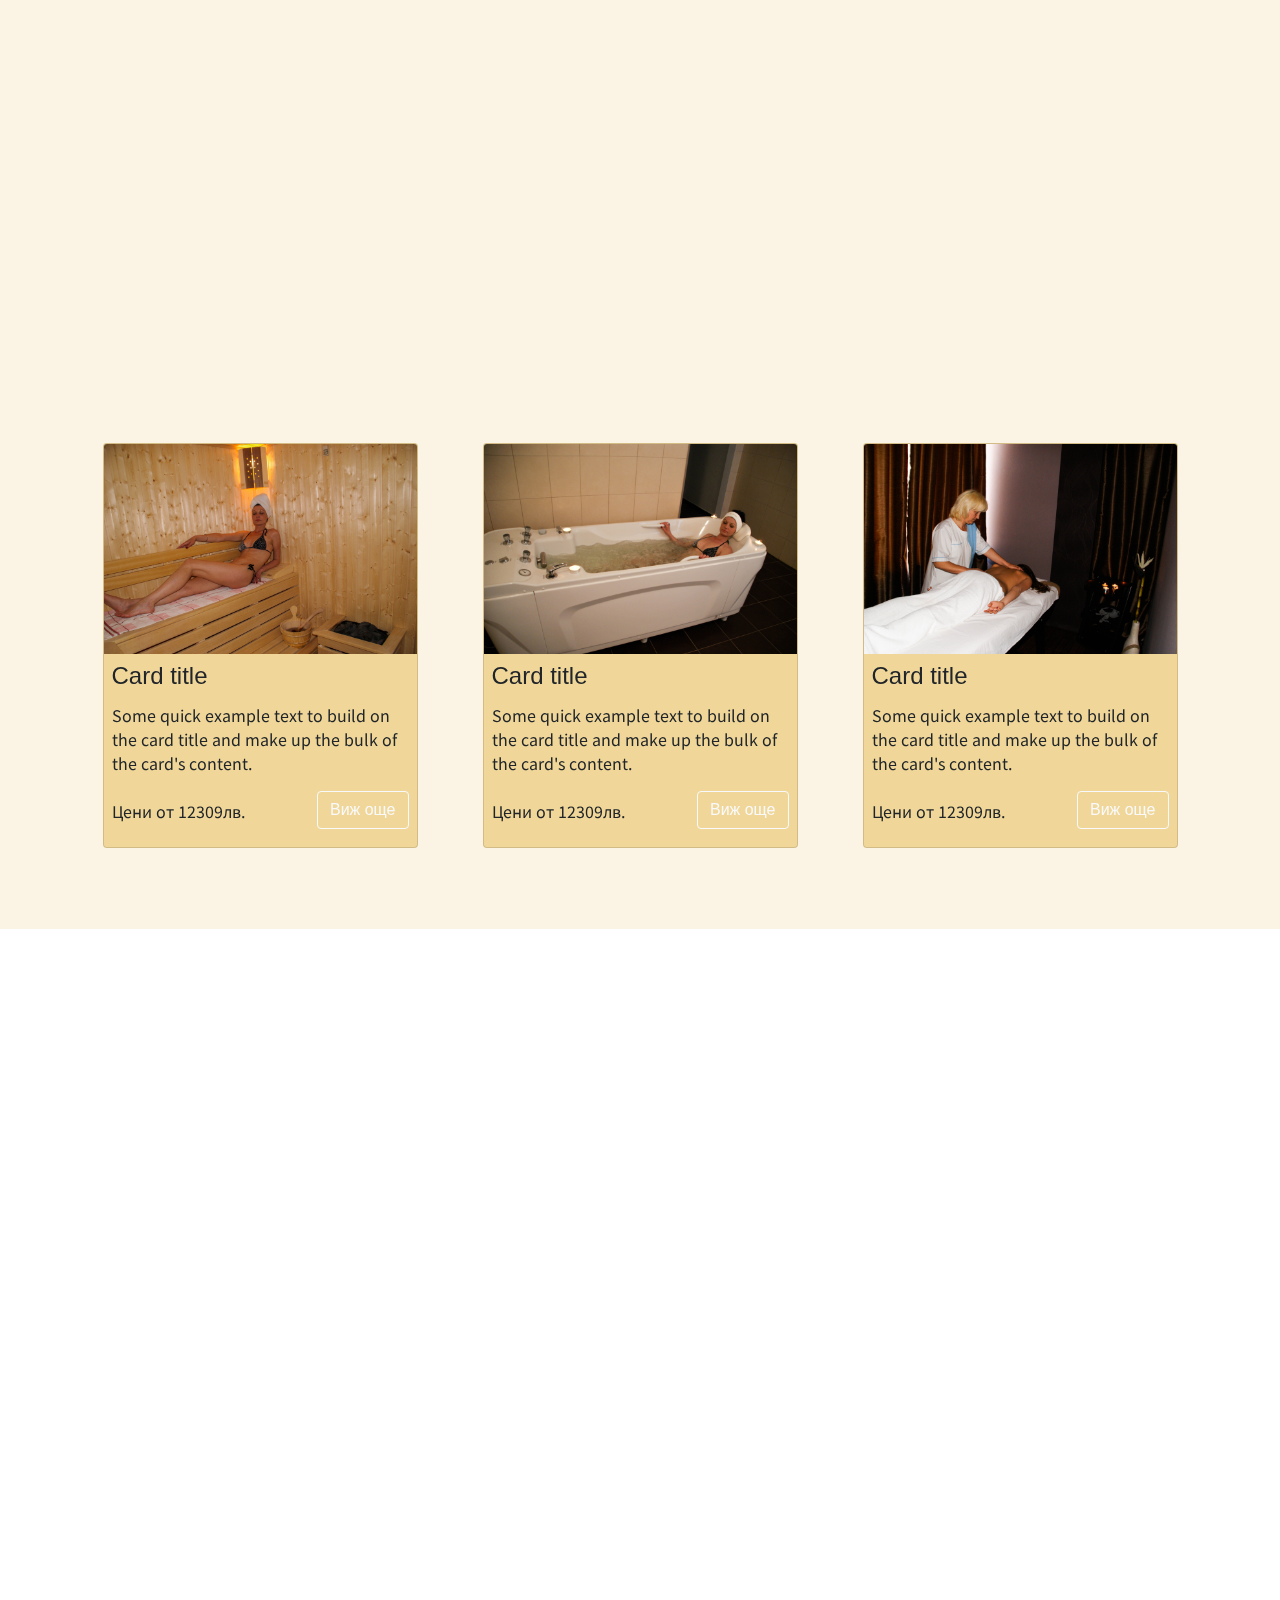
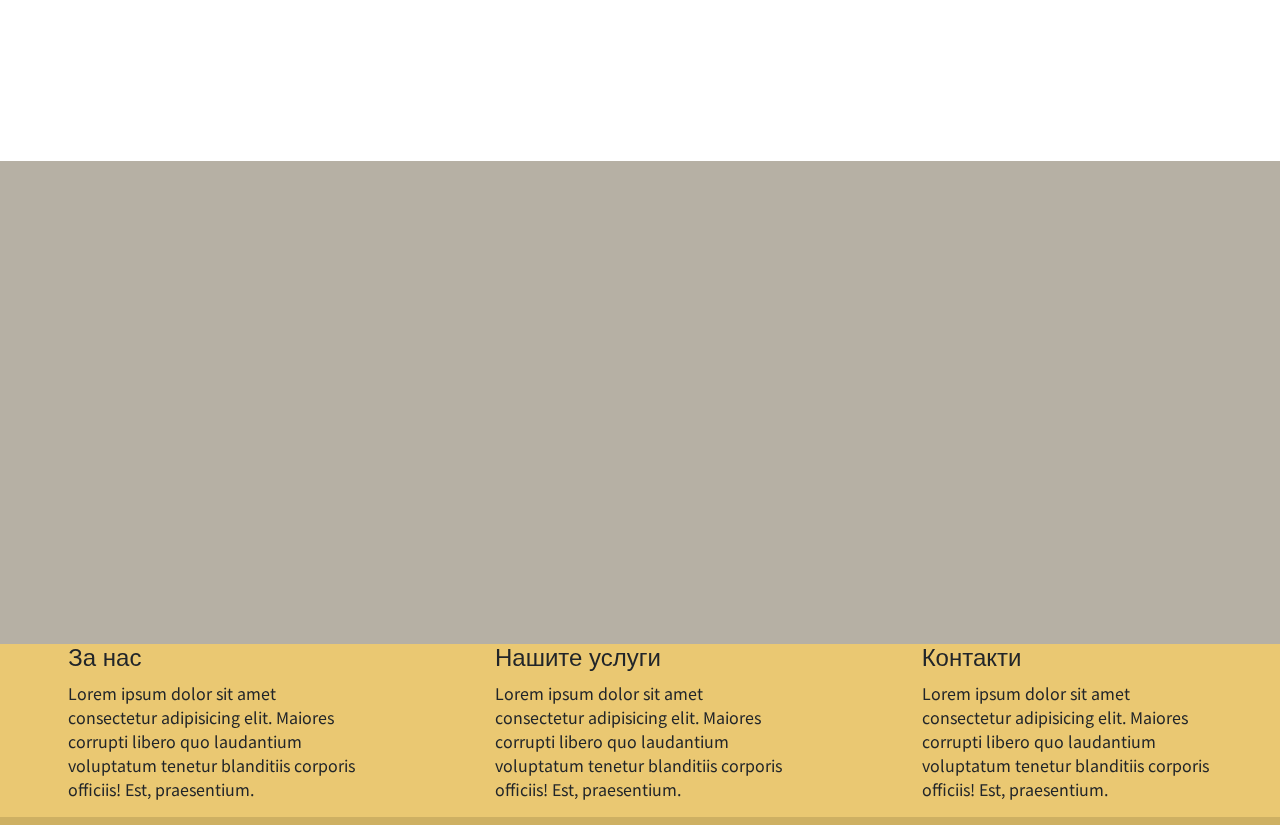
==== commit 6074ed12: "services information" ====
--- a/index.html
+++ b/index.html
@@ -115,12 +115,10 @@
                                 <div class="card">
                                     <div class="card-img-wrap"><img class="card-img-top" src="media/DSC01696.jpg" alt="Card image cap"></div>
                                     <div class="card-block p-2">
-                                        <h4 class="card-title">Card title</h4>
-                                        <p class="card-text">Some quick example text to build on the card title and
-                                            make up
-                                            the bulk of the card's content.</p>
-                                        <p class="card-text float-left mt-2">Цени от 12309лв.</p>
-                                        <a href="services/example.html" class="btn btn-outline-light float-right">Виж още</a>
+                                        <h4 class="card-title">Масажи</h4>
+                                        <p class="card-text">Една от най-разпространените терапии, която се практикува от древността е т.нар. класически масаж...</p>
+                                        <p class="card-text float-left mt-2">Цени от 15лв.</p>
+                                        <a href="services/masaji.html" class="btn btn-outline-light float-right">Виж още</a>
                                     </div>
                                 </div>
                             </div>
@@ -128,12 +126,10 @@
                                 <div class="card">
                                     <div class="card-img-wrap"><img class="card-img-top" src="media/DSC01702.jpg" alt="Card image cap"></div>
                                     <div class="card-block p-2">
-                                        <h4 class="card-title">Card title</h4>
-                                        <p class="card-text">Some quick example text to build on the card title and
-                                            make up
-                                            the bulk of the card's content.</p>
-                                        <p class="card-text float-left mt-2">Цени от 12309лв.</p>
-                                        <a href="services/example2.html" class="btn btn-outline-light float-right">Виж още</a>
+                                        <h4 class="card-title">Физиотерапия</h4>
+                                        <p class="card-text">Физиотерапия представлява направление, което се използва изключително широко в съвременната медицинска практика и се прилага при множество заболявания, вариращи от изкълчен глезен до...</p>
+                                        <p class="card-text float-left mt-2">Цени от 5лв.</p>
+                                        <a href="services/fizioterapia.html" class="btn btn-outline-light float-right">Виж още</a>
                                     </div>
                                 </div>
                             </div>
--- a/css/main.css
+++ b/css/main.css
@@ -1,6 +1,15 @@
+@import url('https://fonts.googleapis.com/css?family=Noto+Sans+SC');
+
 body{
     padding: 0;
     margin: 0;
+    /* font-family: 'Open Sans', sans-serif !important; */
+}
+
+body p {
+  font-family: 'Noto Sans SC', sans-serif !important;
+  /* font-weight: 100 !important; */
+    /* color: red; */
 }
 
 .active {
